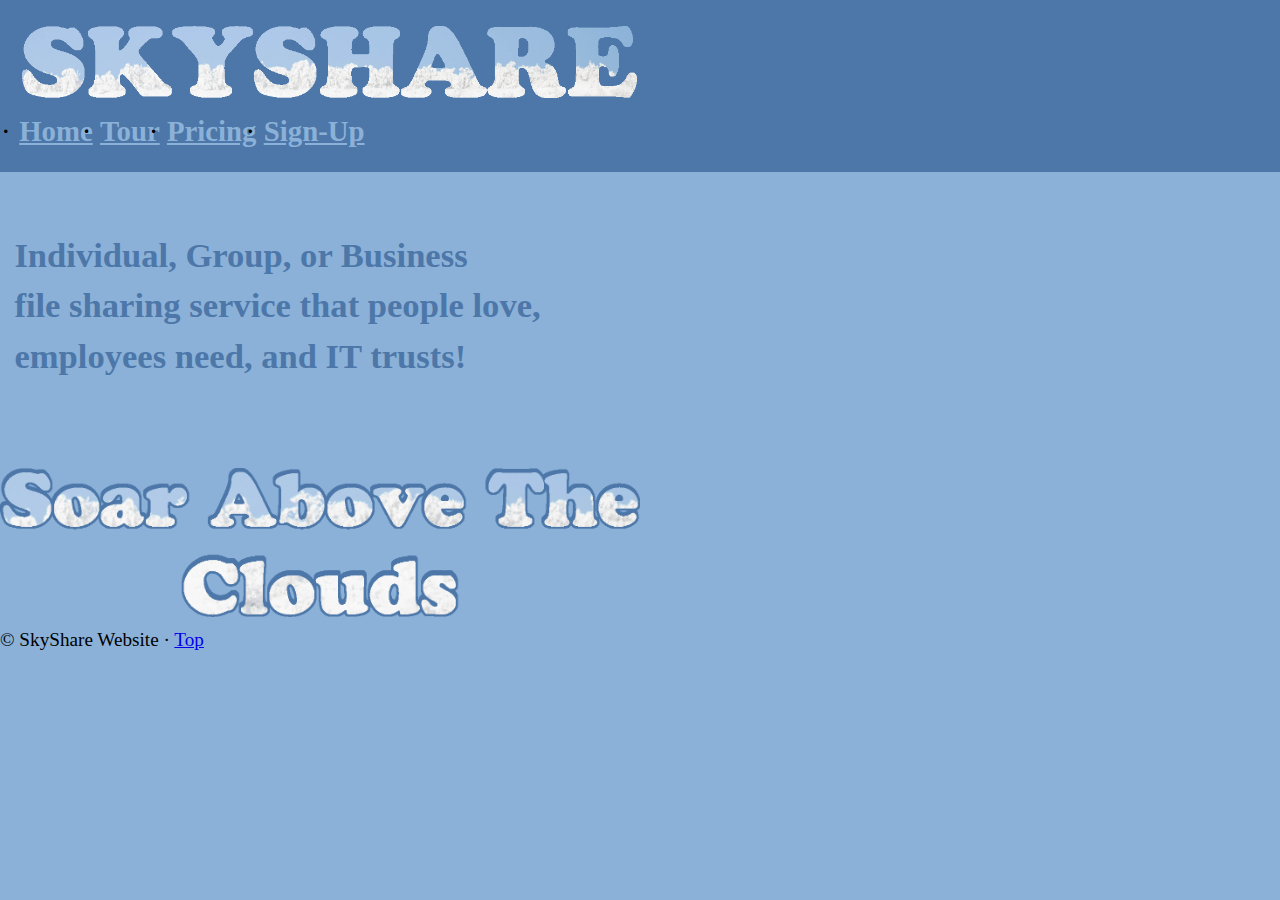
==== index.html @ 704f1afd "Begin signup page" ====
<!DOCTYPE html>
<html lang="en-ca">
<head>
  <meta charset="utf-8">
  <title>SkyShare - Home</title>
  <link href="css/modules.css" rel="stylesheet">
  <link href="css/grid.css" rel="stylesheet">
  <link href="css/type.css" rel="stylesheet">
  <link href="css/main.css" rel="stylesheet">
  <meta name="viewport" content="width=device-width,initial-scale=1">
  <link href="https://fonts.googleapis.com/css?family=Noto+Serif" rel="stylesheet">
</head>

<body>

  <ul class="skip-links">
    <li><a href="#nav">Skip to navigation</a></li>
    <li><a href="#main">Skip to the main content</a></li>
  </ul>

  <header role="banner" id="top">
    <img class="resize-half" src="img/logo-thick.png" alt="SkyShare logo">

    <nav role="navigation" id="nav">
      <ul>
        <li><a href="index.html">Home</a></li>
        <li><a href="tour.html">Tour</a></li>
        <li><a href="pricing.html">Pricing</a></li>
        <li><a href="sign-up.html">Sign-Up</a></li>
      </ul>
    </nav>
  </header>

  <main class="pad-t-2 pad-b-2 gutter-1-2" role="main" id="main">

    <h1>Individual, Group, or Business<br>
      file sharing service that people love,<br>
      employees need, and IT trusts!</h1>

    </main>

    <footer role="contentinfo">
      <img class="resize-half" src="img/slogan-short-thick.png" alt="SkyShare Slogan - Soar Above The Clouds">
      <p>© SkyShare Website · <a href="#top">Top</a></p>
    </footer>

  </body>
  </html>
---- css/modules.css ----
/*
 * Modulifier || Code released under the UNLICENSE
 * Code under other copyrights & licenses listed below.
 * https://modulifier.web-dev.tools/#responsive;images;list-group;embed;media-object;icons;hidden;positioning;nice-lists;forms;buttons;accessibility;print
 */

@-moz-viewport { width: device-width; scale: 1; }
@-ms-viewport { width: device-width; scale: 1; }
@-o-viewport { width: device-width; scale: 1; }
@-webkit-viewport { width: device-width; scale: 1; }
@viewport { width: device-width; scale: 1; }

html {
  box-sizing: border-box;
  -moz-text-size-adjust: 100%;
  -ms-text-size-adjust: 100%;
  -webkit-text-size-adjust: 100%;
  text-size-adjust: 100%;
}

*, *::before, *::after {
  box-sizing: inherit;
}

body {
  margin: 0;
}

article,
aside,
details,
figcaption,
figure,
footer,
header,
main,
menu,
nav,
section,
summary {
  display: block;
}

audio,
canvas,
progress,
video {
  display: inline-block;
  vertical-align: baseline;
}

template {
  display: none;
}

details {
  cursor: pointer;
}

audio:not([controls]) {
  display: none;
  height: 0;
}

a,
area,
button,
input,
label,
select,
textarea,
[tabindex] {
  -ms-touch-action: manipulation;
  touch-action: manipulation;
}

img {
  border: 0;
}

.img-flex,
.img-flex img {
  display: block;
  width: 100%;
}

svg {
  fill: currentColor;
}

svg:not(:root) {
  overflow: hidden;
}

svg.img-flex {
  width: 100%;
  height: 100%;
}

.image-replacement, .ir {
  overflow: hidden;
  direction: ltr;
  text-align: left;
  text-indent: 100%;
  white-space: nowrap;
}

.list-group, .list-group-inline, .list-group--inline {
  padding-left: 0;
  list-style-type: none;
}

.list-group > dd {
  margin-left: 0;
}

.list-group-inline::before,
.list-group-inline::after,
.list-group--inline::before,
.list-group--inline::after {
  content: "";
  display: table;
}

.list-group-inline::after,
.list-group--inline::after {
  clear: both;
}

.list-group-inline > li,
.list-group--inline > li {
  display: inline-block;
}

.list-group-inline > dt,
.list-group--inline > dt {
  clear: left;
  float: left;
  width: 11em;
}

.list-group-inline > dd,
.list-group--inline > dd {
  float: left;
  min-width: 12em;
}

.embed {
  margin-left: 0;
  margin-right: 0;
  overflow: hidden;
  position: relative;
  width: 100%;
}

.embed-1by1, .embed--1by1 {
  padding-top: 100%; /* Square */
}

.embed-4by3, .embed--4by3 {
  padding-top: 75%; /* Traditional TV/computer screens */
}

.embed-iso216, .embed--iso216 {
  padding-top: 70.92%; /* A-standard paper sizes */
}

.embed-3by2, .embed--3by2 {
  padding-top: 66.6%; /* Classic 35 mm film & most digital photos, landscape */
}

.embed-2by3, .embed--2by3 {
  padding-top: 150%; /* Classic 35 mm film & most digital photos, portrait */
}

.embed-golden, .embed--golden {
  padding-top: 61.8%; /* The Golden Ratio */
}

.embed-16by9, .embed--16by9 {
  padding-top: 56.25%; /* HD TV */
}

.embed-185by100, .embed--185by100 {
  padding-top: 54.05%; /* Common widescreen cinema */
}

.embed-24by10, .embed--24by10 {
  padding-top: 41.667%; /* Widescreen cinema: 2.4:1 */
}

.embed-3by1, .embed--3by1 {
  padding-top: 33.3333%; /* Panorama photos */
}

.embed-4by1, .embed--4by1 {
  padding-top: 25%; /* Polyvision */
}

.embed-5by1, .embed--5by1 {
  padding-top: 20%; /* Really wide... */
}

.embed-item, .embed__item {
  min-height: 100%;
  left: 0;
  position: absolute;
  top: 0;
  width: 100%;
}

.media {
  overflow: hidden;
}

.media-img, .media__img {
  float: left;
}

.media-img-reversed, .media__img--reversed {
  float: right;
}

.media-img-stacked, .media__img--stacked {
  float: none;
}

.media-body, .media__body {
  overflow: hidden;
  min-width: 12em; /* Slightly less than 200px, responsiveness built in */
}

.icon {
  display: inline-block;
  position: relative;
  background: transparent none no-repeat center center;
  background-size: contain;
  vertical-align: middle;
}

.i-16, .i--16 {
  height: 16px;
  width: 16px;
}

.i-18, .i--18 {
  height: 18px;
  width: 18px;
}

.i-20, .i--20 {
  height: 20px;
  width: 20px;
}

.i-24, .i--24 {
  height: 24px;
  width: 24px;
}

.i-32, .i--32 {
  height: 32px;
  width: 32px;
}

.i-48, .i--48 {
  height: 48px;
  width: 48px;
}

.i-64, .i--64 {
  height: 64px;
  width: 64px;
}

.i-96, .i--96 {
  height: 96px;
  width: 96px;
}

.i-128, .i--128 {
  height: 128px;
  width: 128px;
}

.i-192, .i--192 {
  height: 192px;
  width: 192px;
}

.i-256, .i--256 {
  height: 256px;
  width: 256px;
}

.icon img,
.icon svg {
  left: 0;
  height: 100%;
  position: absolute;
  top: 0;
  width: 100%;
  fill: currentColor;
}

.icon-label {
  vertical-align: middle;
}

.icon-link,
.icon-link:focus,
.icon-link:hover {
  text-decoration: none;
}

[hidden], .hidden {
  /* stylelint-disable declaration-no-important */
  display: none !important;
  visibility: hidden !important;
  /* stylelint-enable */
}

.visually-hidden {
  height: 1px;
  margin: -1px;
  overflow: hidden;
  padding: 0;
  position: absolute;
  width: 1px;
  border: 0;
  clip: rect(0 0 0 0);
  clip-path: inset(50%);
}

.visually-hidden.focusable:active, .visually-hidden.focusable:focus {
  height: auto;
  margin: 0;
  overflow: visible;
  position: static;
  width: auto;
  clip: auto;
  clip-path: none;
}

.invisible {
  visibility: hidden;
}

.chop,
.crop {
  overflow: hidden;
}

.truncate {
  max-width: 100%;
  overflow: hidden;
  width: 100%;
  text-overflow: ellipsis;
  white-space: nowrap;
}

.scrollable {
  max-width: 100%;
  overflow-x: auto;
  overflow-y: hidden;
  -webkit-overflow-scrolling: touch;
}

.flex-row {
  display: -webkit-flex;
  display: -ms-flexbox;
  display: flex;
}

.flex-justify {
  -webkit-justify-content: space-between;
  -ms-flex-pack: space-between;
  justify-content: space-between;
}

.flex-align-center {
  -webkit-align-items: center;
  -ms-flex-align: center;
  align-items: center;
}

.center-text,
.center-flow {
  text-align: center;
}

.center-block {
  margin-left: auto;
  margin-right: auto;
}

.no-auto-margins,
.not-centered {
  /* stylelint-disable declaration-no-important */
  margin-left: 0 !important;
  margin-right: 0 !important;
  /* stylelint-enable */
}

.center-content,
.center-content-vertical,
.center-contents,
.center-contents-vertical {
  display: -webkit-flex;
  display: -ms-flexbox;
  display: flex;
  -webkit-justify-content: center;
  -ms-flex-pack: center;
  justify-content: center;
  -webkit-align-items: center;
  -ms-flex-align: center;
  align-items: center;
  -webkit-align-content: center;
  -ms-flex-line-pack: center;
  align-content: center;
  -webkit-flex-direction: column wrap;
  -ms-flex-direction: column wrap;
  flex-flow: column wrap;
}

.center-content-start,
.center-content-vertical-start,
.center-contents-start,
.center-contents-vertical-start {
  display: -webkit-flex;
  display: -ms-flexbox;
  display: flex;
  -webkit-justify-content: center;
  -ms-flex-pack: center;
  justify-content: center;
  -webkit-flex-direction: column wrap;
  -ms-flex-direction: column wrap;
  flex-flow: column wrap;
}

.center-content-horizontal,
.center-contents-horizontal {
  display: -webkit-flex;
  display: -ms-flexbox;
  display: flex;
  -webkit-justify-content: center;
  -ms-flex-pack: center;
  justify-content: center;
  -webkit-align-items: center;
  -ms-flex-align: center;
  align-items: center;
  -webkit-align-content: center;
  -ms-flex-line-pack: center;
  align-content: center;
  -webkit-flex-direction: row wrap;
  -ms-flex-direction: row wrap;
  flex-flow: row wrap;
}

.clearfix::after {
  content: " ";
  display: block;
  clear: both;
}

.left {
  float: left;
}

.right {
  float: right;
}

.inline {
  display: inline;
}

.block {
  display: block;
}

.inline-block, .ib {
  display: inline-block;
}

.valign-top {
  vertical-align: top;
}

.valign-bottom {
  vertical-align: bottom;
}

.valign-middle {
  vertical-align: middle;
}

.fixed {
  position: fixed;
}

.relative {
  position: relative;
}

[class*="pin-"],
.absolute {
  position: absolute;
}

.static {
  position: static;
}

.zindex-1 {
  z-index: 1;
}

.zindex-2 {
  z-index: 2;
}

.zindex-3 {
  z-index: 3;
}

.zindex-1000 {
  z-index: 1000;
}

.pin-top-left,
.pin-left-top,
.pin-tl,
.pin-lt {
  top: 0;
  left: 0;
}

.pin-top-right,
.pin-right-top,
.pin-tr,
.pin-rt {
  top: 0;
  right: 0;
}

.pin-bottom-left,
.pin-left-bottom,
.pin-bl,
.pin-lb {
  bottom: 0;
  left: 0;
}

.pin-bottom-right,
.pin-right-bottom,
.pin-br,
.pin-rb {
  bottom: 0;
  right: 0;
}

.pin-top-center,
.pin-center-top,
.pin-tc,
.pin-ct {
  left: 50%;
  top: 0;
  transform: translateX(-50%);
}

.pin-bottom-center,
.pin-center-bottom,
.pin-bc,
.pin-cb {
  bottom: 0;
  left: 50%;
  transform: translateX(-50%);
}

.pin-center-left,
.pin-left-center,
.pin-cl,
.pin-lc {
  left: 0;
  top: 50%;
  transform: translateY(-50%);
}

.pin-center-right,
.pin-right-center,
.pin-cr,
.pin-rc {
  right: 0;
  top: 50%;
  transform: translateY(-50%);
}

.pin-center, .pin-c {
  left: 50%;
  top: 50%;
  transform: translate(-50%, -50%);
}

.width-quarter, .w-1-4 {
  width: 25%;
}

.width-half, .w-1-2 {
  width: 50%;
}

.width-full, .w-1 {
  width: 100%;
}

.height-quarter, .h-1-4 {
  height: 25%;
}

.height-half, .h-1-2 {
  height: 50%;
}

.height-full, .h-1 {
  height: 100%;
}

.height-win-quarter, .h-w-1-4 {
  height: 25vh;
  max-height: 46em;
}

.height-win-half, .h-w-1-2 {
  height: 50vh;
  max-height: 46em;
}

.height-win-full, .h-w-1 {
  height: 100vh;
  max-height: 46em;
}

ul {
  list-style-type: none;
}

ul > li::before {
  content: "·";
  float: left;
  margin-left: -1.6em;
  width: 1.3em;
  text-align: right;
}

ol {
  counter-reset: ol-simple-numbers;
  list-style-type: none;
}

ol > li::before {
  float: left;
  margin-left: -1.6em;
  width: 1.3em;
  counter-increment: ol-simple-numbers;
  content: counter(ol-simple-numbers);
  text-align: right;
}

.list-group > li::before,
.list-group-inline > li::before,
.list-group--inline > li::before {
  content: none;
}

/* stylelint-disable no-descending-specificity */

/*
 * (c) Nicolas Gallagher and Jonathan Neal of Normalize.css || MIT License
 *     https://necolas.github.io/normalize.css/
 */

button,
input,
optgroup,
select,
textarea {
  color: inherit;
  font: inherit;
  margin: 0;
}

button,
input {
  overflow: visible;
}

button,
select {
  text-transform: none;
}

button,
html [type="button"],
[type="reset"],
[type="submit"] {
  -webkit-appearance: button;
  cursor: pointer;
}

button[disabled],
html input[disabled] {
  cursor: default;
}

button::-moz-focus-inner,
input::-moz-focus-inner {
  border: 0;
  padding: 0;
}

[type="checkbox"],
[type="radio"] {
  opacity: 0;
  position: absolute;
  height: 1px;
  width: 1px;
}

[type="number"]::-webkit-inner-spin-button,
[type="number"]::-webkit-outer-spin-button {
  height: auto;
}

[type="search"]::-webkit-search-cancel-button,
[type="search"]::-webkit-search-decoration {
  -webkit-appearance: none;
}

fieldset {
  padding-left: 0;
  padding-right: 0;

  border: 0;
  border-top: 2px solid #666;
}

legend {
  color: inherit;
  display: table;
  max-width: 100%;
  padding: 0 .3em 0 0;
  white-space: normal;

  border: 0;

  font-weight: bold;
}

optgroup {
  font-weight: bold;
}

::-webkit-input-placeholder {
  color: inherit;
  opacity: .54;
}

::-webkit-file-upload-button {
  -webkit-appearance: button;
  font: inherit;
}

/* End Normalize.css code */

label,
.label-block {
  display: block;
  cursor: pointer;
}

[type="checkbox"] + label,
[type="radio"] + label,
.label-inline {
  display: inline-block;
}

input:not([type]),
[type="text"],
[type="number"],
[type="search"],
[type="url"],
[type="email"],
[type="password"],
[type="tel"],
[type="datetime-local"],
[type="month"],
[type="week"],
[type="date"],
[type="time"],
[type="range"],
select,
textarea {
  -moz-appearance: none;
  -webkit-appearance: none;
  appearance: none;
}

input,
textarea {
  display: block;
  width: 100%;

  background-color: #fff;
  border: 2px solid #666;
  border-radius: 0;
}

label {
  vertical-align: middle;
}

textarea {
  max-width: 100%;
  min-height: 4em;
  overflow: auto;
}

[type="color"] {
  display: inline-block;
  width: 2em;
}

select {
  display: block;
  width: 100%;

  background-image: url("data:image/svg+xml,%3Csvg xmlns='http://www.w3.org/2000/svg' width='256' height='256' viewBox='0 0 256 256'%3E%3Cpath fill='none' stroke='%23000' stroke-miterlimit='10' stroke-width='70' d='M36.3 82.1l91.9 91.8 91.5-91.8'/%3E%3C/svg%3E");
  background-repeat: no-repeat;
  background-position: calc(100% - .4em) center;
  background-size: 18px auto;
  background-color: #fff;
  border: 2px solid #666;
  border-radius: 0;
}

[type="checkbox"] + label::before {
  content: " ";
  display: inline-block;
  height: 1.8em;
  margin-right: .3em;
  position: relative;
  vertical-align: middle;
  top: -.1em;
  width: 1.8em;

  background-color: #fff;
  background-size: cover;
  border: 2px solid #666;

  line-height: inherit;
}

[type="checkbox"]:checked + label::before {
  background-image: url("data:image/svg+xml,%3Csvg xmlns='http://www.w3.org/2000/svg' width='256' height='256' viewBox='0 0 256 256'%3E%3Cpath fill='none' stroke='%23000' stroke-miterlimit='10' stroke-width='50' d='M49.9 130.1l50.8 50.7L206.1 75.2'/%3E%3C/svg%3E");
}

[type="checkbox"]:focus + label::before {
  outline: 3px solid #000;
  z-index: 1000;
}

[type="radio"] + label::before {
  content: " ";
  display: inline-block;
  height: 1.8em;
  margin-right: .3em;
  position: relative;
  vertical-align: middle;
  top: -.1em;
  width: 1.8em;

  background-color: #fff;
  background-size: cover;
  border: 2px solid #666;
  border-radius: 50%;

  line-height: inherit;
}

[type="radio"]:checked + label::before {
  background-image: url("data:image/svg+xml,%3Csvg xmlns='http://www.w3.org/2000/svg' width='256' height='256' viewBox='0 0 256 256'%3E%3Ccircle cx='128' cy='128' r='70.4'/%3E%3C/svg%3E");
}

[type="radio"]:focus + label::before,
[type="radio"] + label:focus::before {
  box-shadow: 0 0 0 3px #000;
  z-index: 1000;
}

[type="range"] {
  border: 0;
  background-color: #fff;
}

[type="range"]::-webkit-slider-runnable-track {
  height: 6px;

  -webkit-appearance: none;
  appearance: none;
  background-color: #ccc;
  border: 0;
  border-radius: 3px;
}

[type="range"]:active::-webkit-slider-runnable-track {
  background-color: #ccc;
}

[type="range"]::-moz-range-track {
  height: 6px;

  -moz-appearance: none;
  appearance: none;
  background-color: #ccc;
  border: 0;
  border-radius: 3px;
}

[type="range"]:active::-moz-range-track {
  background-color: #ccc;
}

[type="range"]::-ms-track {
  height: 6px;

  -ms-appearance: none;
  appearance: none;
  background-color: #ccc;
  border: 0;
  border-radius: 3px;
}

[type="range"]:active::-ms-track {
  background-color: #ccc;
}

[type="range"]::-webkit-slider-thumb {
  margin-top: -4px;
  height: 16px;
  width: 16px;

  -webkit-appearance: none;
  appearance: none;
  background-color: #000;
  border: none;
  border-radius: 50%;
}

[type="range"]:hover::-webkit-slider-thumb {
  background-color: #000;
}

[type="range"]:active::-webkit-slider-thumb {
  background-color: #000;
}

[type="range"]::-moz-range-thumb {
  margin-top: -4px;
  height: 16px;
  width: 16px;

  -webkit-appearance: none;
  appearance: none;
  background-color: #000;
  border: none;
  border-radius: 50%;
}

[type="range"]:hover::-moz-range-thumb {
  background-color: #000;
}

[type="range"]:active::-moz-range-thumb {
  background-color: #000;
}

[type="range"]::-ms-thumb {
  margin-top: -4px;
  height: 16px;
  width: 16px;

  -webkit-appearance: none;
  appearance: none;
  background-color: #000;
  border: none;
  border-radius: 50%;
}

[type="range"]:hover::-ms-thumb {
  background-color: #000;
}

[type="range"]:active::-ms-thumb {
  background-color: #000;
}

[type="checkbox"].hide-custom-input + label::before,
[type="checkbox"] + .hide-custom-input::before,
[type="radio"].hide-custom-input + label::before,
[type="radio"] + .hide-custom-input::before {
  content: none;
  display: none;
}

/* stylelint-enable */

.link-box {
  display: block;
  text-decoration: none;
}

/* stylelint-disable no-descending-specificity */

button,
.btn {
  cursor: pointer;
  display: inline-block;
  margin: 0;
  overflow: visible;
  padding: .375em .75em .42em;
  -webkit-appearance: none;
  -moz-appearance: none;
  appearance: none;
  background-color: #333;
  border-radius: 4px;
  border: 3px solid #333;
  color: #fff;
  font: inherit;
  text-decoration: none;
  text-transform: none;
}

button::-moz-focus-inner {
  border: 0;
  padding: 0;
}

/* stylelint-enable */

button:focus,
button:hover,
.btn:focus,
.btn:hover {
  background-color: #000;
  border-color: #000;
  color: #fff;
}

button[disabled] {
  cursor: default;
}

.btn-light, .btn--light {
  background-color: #e2e2e2;
  border-color: #e2e2e2;
  color: #000;
}

.btn-light:focus,
.btn-light:hover,
.btn--light:focus,
.btn--light:hover {
  background-color: #666;
  border-color: #666;
  color: #fff;
}

.btn-ghost,
.btn--ghost {
  background-color: transparent;
  border-color: #333;
  color: #000;
}

.btn-ghost:focus,
.btn-ghost:hover,
.btn--ghost:focus,
.btn--ghost:hover {
  background-color: #e2e2e2;
  border-color: #000;
  color: #000;
}

.btn-link {
  display: inline;
  padding: 0;
  background-color: transparent;
  border-radius: 0;
  border: 0;
  color: inherit;
}

.btn-link:focus,
.btn-link:hover {
  background-color: transparent;
  color: inherit;
}

a:hover, a:active {
  outline: none;
}

a:focus,
[tabindex="0"]:focus,
details:focus,
summary:focus,
input:focus,
textarea:focus,
button:focus,
select:focus {
  outline: 3px solid #000;
  outline-offset: 0;
}

a:focus, [tabindex="0"]:focus {
  outline-offset: 3px;
}

.skip-links {
  margin: 0;
  padding: 0;
  list-style-type: none;
}

.skip-links > li::before {
  content: none; /* Remove the bullets if nice lists is selected */
}

.skip-links a,
.skip-links button {
  padding: .5em .75em;
  position: absolute;
  top: -10em;
  z-index: 10000; /* To make sure they're always on top */
  background-color: #000;
  border: 0;
  color: #fff;
  font-size: 1.125rem;
  font-weight: bold;
  text-decoration: none;
}

.skip-links a:focus,
.skip-links button:focus {
  outline-offset: 3px;
  top: 0;
}

[aria-busy="true"] {
  cursor: progress;
}

[aria-controls] {
  cursor: pointer;
}

[aria-disabled] {
  cursor: default;
}

.print-only {
  display: none;
  visibility: hidden;
}

.page-break-before {
  page-break-before: always;
}

.page-break-after {
  page-break-after: always;
}

.no-page-break-inside {
  page-break-inside: avoid;
}

@media print {

  /* stylelint-disable declaration-no-important */

  .no-print {
    display: none !important;
    visibility: hidden !important;
  }

  .print-only,
  .force-print {
    display: block !important;
    visibility: visible !important;
  }

  /* stylelint-enable */

  .visually-hidden.force-print {
    height: auto;
    margin: 0;
    overflow: visible;
    padding: 0;
    position: static;
    width: auto;
    border: 0;
    clip: initial;
    clip-path: none;
  }

  /*
   * (c) Fabien Sa || MIT License
   *     http://bafs.github.io/Gutenberg/
   */

  table,
  blockquote,
  pre,
  code,
  figure,
  li,
  hr,
  ul,
  ol,
  a,
  tr {
    page-break-inside: avoid;
  }

  h1, h2, h3, h4, h5, h6, p, a {
    orphans: 3;
    widows: 3;
  }

  h1,
  h2,
  h3,
  h4,
  h5,
  h6 {
    page-break-after: avoid;
    page-break-inside: avoid;
  }

  h1 + p,
  h2 + p,
  h3 + p,
  h4 + p,
  h5 + p,
  h6 + p {
    page-break-before: avoid;
  }

  img {
    page-break-after: auto;
    page-break-before: auto;
    page-break-inside: avoid;
  }

  /* stylelint-disable declaration-no-important */

  pre {
    white-space: pre-wrap !important;
    word-wrap: break-word;
  }

  /* stylelint-enable */

  /* End Gutenberg code */

  /*
   * (c) HTML5 Boilerplate || MIT License
   *     https://html5boilerplate.com/
   */

  /* stylelint-disable declaration-no-important */

  *, *::before, *::after, *::first-letter, *::first-line {
    background: none transparent !important;
    color: #000 !important;
    box-shadow: none !important;
    text-shadow: none !important;
  }

  /* stylelint-enable */

  a, a:visited {
    text-decoration: underline;
  }

  a[href]::after {
    content: " (" attr(href) ")";
  }

  abbr[title]::after {
    content: " (" attr(title) ")";
  }

  a[href^="#"]::after,
  a[href^="javascript:"]::after,
  a.no-print-href::after,
  a.href-no-print::after {
    content: "";
  }

  thead {
    display: table-header-group;
  }

  /* End HTML5 Boilerplate code */

}
---- css/grid.css ----
/*
  Gridifier || Code released under the UNLICENSE
  https://gridifier.web-dev.tools/#xs,4,0,0,0;s,4,25,0,0;m,4,38,1,1;l,4,60,1,1
*/

.grid {
  margin: 0;
  padding: 0;
  letter-spacing: -.31em;
  text-rendering: optimizeSpeed;
  display: -webkit-flex;
  display: -ms-flexbox;
  display: flex;
  -webkit-flex-flow: row wrap;
  -ms-flex-flow: row wrap;
  flex-flow: row wrap;
}

.grid-bottom {
  -webkit-align-items: flex-end;
  -ms-align-items: flex-end;
  align-items: flex-end;
}

.grid-middle {
  -webkit-align-items: center;
  -ms-align-items: center;
  align-items: center;
}

.grid-stretch {
  -webkit-align-items: stretch;
  -ms-align-items: stretch;
  align-items: stretch;
}

.opera-only :-o-prefocus,
.grid {
  word-spacing: -.43em;
}

.unit {
  letter-spacing: normal;
  text-rendering: auto;
  vertical-align: top;
  word-spacing: normal;
  display: inline-block;
  visibility: visible;
}

.grid-bottom .unit {
  vertical-align: bottom;
}

.grid-middle .unit {
  vertical-align: middle;
}

[class*="unit-push-"],
[class*="unit-pull-"] {
  position: relative;
}

.unit-content-distribute {
  display: -ms-flexbox;
  display: -webkit-flex;
  display: flex;
  -ms-flex-direction: column;
  -webkit-flex-direction: column;
  flex-direction: column;
  -ms-flex-pack: justify;
  -webkit-justify-content: space-between;
  justify-content: space-between;
}

.unit-content-center,
.unit-content-center-vertical {
  display: -webkit-flex;
  display: -ms-flexbox;
  display: flex;
  -webkit-justify-content: center;
  -ms-flex-pack: center;
  justify-content: center;
  -webkit-align-items: center;
  -ms-flex-align: center;
  align-items: center;
  -webkit-align-content: center;
  -ms-flex-line-pack: center;
  align-content: center;
  -webkit-flex-direction: column wrap;
  -ms-flex-direction: column wrap;
  flex-flow: column wrap;
}

.unit-content-center-horizontal {
  display: -webkit-flex;
  display: -ms-flexbox;
  display: flex;
  -webkit-justify-content: center;
  -ms-flex-pack: center;
  justify-content: center;
  -webkit-align-items: center;
  -ms-flex-align: center;
  align-items: center;
  -webkit-align-content: center;
  -ms-flex-line-pack: center;
  align-content: center;
  -webkit-flex-direction: row wrap;
  -ms-flex-direction: row wrap;
  flex-flow: row wrap;
}

.content-fill,
.content-stretch {
  -ms-flex-grow: 2;
  -webkit-flex-grow: 2;
  flex-grow: 2;
  max-width: 100%; /* @bugfix: IE 10, 11 */
}

.content-shrink {
  -ms-align-self: center;
  -webkit-align-self: center;
  align-self: center;
}

.unit-xs-hidden,
.xs-0 {
  display: none;
  visibility: hidden;
}

.unit-xs-centered {
  margin: 0 auto;
}

.unit-xs-1,
.xs-1 {
  display: block;
  visibility: visible;
  width: 100%;
}

.unit-xs-1-2,
.xs-1-2 {
  width: 50%;
}

.unit-xs-1-3,
.xs-1-3 {
  width: 33.3333%;
}

.unit-xs-2-3,
.xs-2-3 {
  width: 66.6667%;
}

.unit-xs-1-4,
.xs-1-4 {
  width: 25%;
}

.unit-xs-3-4,
.xs-3-4 {
  width: 75%;
}

.unit-xs-1-2,
.xs-1-2,
.unit-xs-1-3,
.xs-1-3,
.unit-xs-2-3,
.xs-2-3,
.unit-xs-1-4,
.xs-1-4,
.unit-xs-3-4,
.xs-3-4 {
  display: inline-block;
  visibility: visible;
}

.unit-xs-1-2[class*="-content-"],
.xs-1-2[class*="-content-"],
.unit-xs-1-3[class*="-content-"],
.xs-1-3[class*="-content-"],
.unit-xs-2-3[class*="-content-"],
.xs-2-3[class*="-content-"],
.unit-xs-1-4[class*="-content-"],
.xs-1-4[class*="-content-"],
.unit-xs-3-4[class*="-content-"],
.xs-3-4[class*="-content-"] {
  display: -webkit-flex;
  display: -ms-flexbox;
  display: flex;
}

.unit-xs-content-distribute,
.xs-content-distribute {
  display: -ms-flexbox;
  display: -webkit-flex;
  display: flex;
  -ms-flex-direction: column;
  -webkit-flex-direction: column;
  flex-direction: column;
  -ms-flex-pack: justify;
  -webkit-justify-content: space-between;
  justify-content: space-between;
}

.unit-xs-content-center,
.unit-xs-content-center-vertical {
  display: -webkit-flex;
  display: -ms-flexbox;
  display: flex;
  -webkit-justify-content: center;
  -ms-flex-pack: center;
  justify-content: center;
  -webkit-align-items: center;
  -ms-flex-align: center;
  align-items: center;
  -webkit-align-content: center;
  -ms-flex-line-pack: center;
  align-content: center;
  -webkit-flex-direction: column wrap;
  -ms-flex-direction: column wrap;
  flex-flow: column wrap;
}

.unit-xs-content-center-horizontal {
  display: -webkit-flex;
  display: -ms-flexbox;
  display: flex;
  -webkit-justify-content: center;
  -ms-flex-pack: center;
  justify-content: center;
  -webkit-align-items: center;
  -ms-flex-align: center;
  align-items: center;
  -webkit-align-content: center;
  -ms-flex-line-pack: center;
  align-content: center;
  -webkit-flex-direction: row wrap;
  -ms-flex-direction: row wrap;
  flex-flow: row wrap;
}

.xs-content-fill,
.xs-content-stretch {
  -ms-flex-grow: 2;
  -webkit-flex-grow: 2;
  flex-grow: 2;
  max-width: 100%; /* @bugfix: IE 10, 11 */
}

.xs-content-shrink {
  -ms-align-self: center;
  -webkit-align-self: center;
  align-self: center;
}

@media only screen and (min-width: 25em) {

  .unit-s-hidden,
  .s-0 {
    display: none;
    visibility: hidden;
  }

  .unit-s-centered {
    margin: 0 auto;
  }

  .unit-s-1,
  .s-1 {
    display: block;
    visibility: visible;
    width: 100%;
  }

  .unit-s-1-2,
  .s-1-2 {
    width: 50%;
  }

  .unit-s-1-3,
  .s-1-3 {
    width: 33.3333%;
  }

  .unit-s-2-3,
  .s-2-3 {
    width: 66.6667%;
  }

  .unit-s-1-4,
  .s-1-4 {
    width: 25%;
  }

  .unit-s-3-4,
  .s-3-4 {
    width: 75%;
  }

  .unit-s-1-2,
  .s-1-2,
  .unit-s-1-3,
  .s-1-3,
  .unit-s-2-3,
  .s-2-3,
  .unit-s-1-4,
  .s-1-4,
  .unit-s-3-4,
  .s-3-4 {
    display: inline-block;
    visibility: visible;
  }

  .unit-s-1-2[class*="-content-"],
  .s-1-2[class*="-content-"],
  .unit-s-1-3[class*="-content-"],
  .s-1-3[class*="-content-"],
  .unit-s-2-3[class*="-content-"],
  .s-2-3[class*="-content-"],
  .unit-s-1-4[class*="-content-"],
  .s-1-4[class*="-content-"],
  .unit-s-3-4[class*="-content-"],
  .s-3-4[class*="-content-"] {
    display: -webkit-flex;
    display: -ms-flexbox;
    display: flex;
  }

  .unit-s-content-distribute,
  .s-content-distribute {
    display: -ms-flexbox;
    display: -webkit-flex;
    display: flex;
    -ms-flex-direction: column;
    -webkit-flex-direction: column;
    flex-direction: column;
    -ms-flex-pack: justify;
    -webkit-justify-content: space-between;
    justify-content: space-between;
  }

  .unit-s-content-center,
  .unit-s-content-center-vertical {
    display: -webkit-flex;
    display: -ms-flexbox;
    display: flex;
    -webkit-justify-content: center;
    -ms-flex-pack: center;
    justify-content: center;
    -webkit-align-items: center;
    -ms-flex-align: center;
    align-items: center;
    -webkit-align-content: center;
    -ms-flex-line-pack: center;
    align-content: center;
    -webkit-flex-direction: column wrap;
    -ms-flex-direction: column wrap;
    flex-flow: column wrap;
  }

  .unit-s-content-center-horizontal {
    display: -webkit-flex;
    display: -ms-flexbox;
    display: flex;
    -webkit-justify-content: center;
    -ms-flex-pack: center;
    justify-content: center;
    -webkit-align-items: center;
    -ms-flex-align: center;
    align-items: center;
    -webkit-align-content: center;
    -ms-flex-line-pack: center;
    align-content: center;
    -webkit-flex-direction: row wrap;
    -ms-flex-direction: row wrap;
    flex-flow: row wrap;
  }

  .s-content-fill,
  .s-content-stretch {
    -ms-flex-grow: 2;
    -webkit-flex-grow: 2;
    flex-grow: 2;
    max-width: 100%; /* @bugfix: IE 10, 11 */
  }

  .s-content-shrink {
    -ms-align-self: center;
    -webkit-align-self: center;
    align-self: center;
  }

}

@media only screen and (min-width: 38em) {

  .unit-m-hidden,
  .m-0 {
    display: none;
    visibility: hidden;
  }

  .unit-m-centered {
    margin: 0 auto;
  }

  .unit-m-1,
  .m-1 {
    display: block;
    visibility: visible;
    width: 100%;
  }

  .unit-offset-m-0 {
    margin-left: 0;
  }

  .unit-push-m-0,
  .unit-pull-m-0 {
    left: 0;
  }

  .unit-m-1-2,
  .m-1-2 {
    width: 50%;
  }

  .unit-offset-m-1-2 {
    margin-left: 50%;
  }

  .unit-push-m-1-2 {
    left: 50%;
  }

  .unit-pull-m-1-2 {
    left: -50%;
  }

  .unit-m-1-3,
  .m-1-3 {
    width: 33.3333%;
  }

  .unit-offset-m-1-3 {
    margin-left: 33.3333%;
  }

  .unit-push-m-1-3 {
    left: 33.3333%;
  }

  .unit-pull-m-1-3 {
    left: -33.3333%;
  }

  .unit-m-2-3,
  .m-2-3 {
    width: 66.6667%;
  }

  .unit-offset-m-2-3 {
    margin-left: 66.6667%;
  }

  .unit-push-m-2-3 {
    left: 66.6667%;
  }

  .unit-pull-m-2-3 {
    left: -66.6667%;
  }

  .unit-m-1-4,
  .m-1-4 {
    width: 25%;
  }

  .unit-offset-m-1-4 {
    margin-left: 25%;
  }

  .unit-push-m-1-4 {
    left: 25%;
  }

  .unit-pull-m-1-4 {
    left: -25%;
  }

  .unit-m-3-4,
  .m-3-4 {
    width: 75%;
  }

  .unit-offset-m-3-4 {
    margin-left: 75%;
  }

  .unit-push-m-3-4 {
    left: 75%;
  }

  .unit-pull-m-3-4 {
    left: -75%;
  }

  .unit-m-1-2,
  .m-1-2,
  .unit-m-1-3,
  .m-1-3,
  .unit-m-2-3,
  .m-2-3,
  .unit-m-1-4,
  .m-1-4,
  .unit-m-3-4,
  .m-3-4 {
    display: inline-block;
    visibility: visible;
  }

  .unit-m-1-2[class*="-content-"],
  .m-1-2[class*="-content-"],
  .unit-m-1-3[class*="-content-"],
  .m-1-3[class*="-content-"],
  .unit-m-2-3[class*="-content-"],
  .m-2-3[class*="-content-"],
  .unit-m-1-4[class*="-content-"],
  .m-1-4[class*="-content-"],
  .unit-m-3-4[class*="-content-"],
  .m-3-4[class*="-content-"] {
    display: -webkit-flex;
    display: -ms-flexbox;
    display: flex;
  }

  .unit-m-content-distribute,
  .m-content-distribute {
    display: -ms-flexbox;
    display: -webkit-flex;
    display: flex;
    -ms-flex-direction: column;
    -webkit-flex-direction: column;
    flex-direction: column;
    -ms-flex-pack: justify;
    -webkit-justify-content: space-between;
    justify-content: space-between;
  }

  .unit-m-content-center,
  .unit-m-content-center-vertical {
    display: -webkit-flex;
    display: -ms-flexbox;
    display: flex;
    -webkit-justify-content: center;
    -ms-flex-pack: center;
    justify-content: center;
    -webkit-align-items: center;
    -ms-flex-align: center;
    align-items: center;
    -webkit-align-content: center;
    -ms-flex-line-pack: center;
    align-content: center;
    -webkit-flex-direction: column wrap;
    -ms-flex-direction: column wrap;
    flex-flow: column wrap;
  }

  .unit-m-content-center-horizontal {
    display: -webkit-flex;
    display: -ms-flexbox;
    display: flex;
    -webkit-justify-content: center;
    -ms-flex-pack: center;
    justify-content: center;
    -webkit-align-items: center;
    -ms-flex-align: center;
    align-items: center;
    -webkit-align-content: center;
    -ms-flex-line-pack: center;
    align-content: center;
    -webkit-flex-direction: row wrap;
    -ms-flex-direction: row wrap;
    flex-flow: row wrap;
  }

  .m-content-fill,
  .m-content-stretch {
    -ms-flex-grow: 2;
    -webkit-flex-grow: 2;
    flex-grow: 2;
    max-width: 100%; /* @bugfix: IE 10, 11 */
  }

  .m-content-shrink {
    -ms-align-self: center;
    -webkit-align-self: center;
    align-self: center;
  }

}

@media only screen and (min-width: 60em) {

  .unit-l-hidden,
  .l-0 {
    display: none;
    visibility: hidden;
  }

  .unit-l-centered {
    margin: 0 auto;
  }

  .unit-l-1,
  .l-1 {
    display: block;
    visibility: visible;
    width: 100%;
  }

  .unit-offset-l-0 {
    margin-left: 0;
  }

  .unit-push-l-0,
  .unit-pull-l-0 {
    left: 0;
  }

  .unit-l-1-2,
  .l-1-2 {
    width: 50%;
  }

  .unit-offset-l-1-2 {
    margin-left: 50%;
  }

  .unit-push-l-1-2 {
    left: 50%;
  }

  .unit-pull-l-1-2 {
    left: -50%;
  }

  .unit-l-1-3,
  .l-1-3 {
    width: 33.3333%;
  }

  .unit-offset-l-1-3 {
    margin-left: 33.3333%;
  }

  .unit-push-l-1-3 {
    left: 33.3333%;
  }

  .unit-pull-l-1-3 {
    left: -33.3333%;
  }

  .unit-l-2-3,
  .l-2-3 {
    width: 66.6667%;
  }

  .unit-offset-l-2-3 {
    margin-left: 66.6667%;
  }

  .unit-push-l-2-3 {
    left: 66.6667%;
  }

  .unit-pull-l-2-3 {
    left: -66.6667%;
  }

  .unit-l-1-4,
  .l-1-4 {
    width: 25%;
  }

  .unit-offset-l-1-4 {
    margin-left: 25%;
  }

  .unit-push-l-1-4 {
    left: 25%;
  }

  .unit-pull-l-1-4 {
    left: -25%;
  }

  .unit-l-3-4,
  .l-3-4 {
    width: 75%;
  }

  .unit-offset-l-3-4 {
    margin-left: 75%;
  }

  .unit-push-l-3-4 {
    left: 75%;
  }

  .unit-pull-l-3-4 {
    left: -75%;
  }

  .unit-l-1-2,
  .l-1-2,
  .unit-l-1-3,
  .l-1-3,
  .unit-l-2-3,
  .l-2-3,
  .unit-l-1-4,
  .l-1-4,
  .unit-l-3-4,
  .l-3-4 {
    display: inline-block;
    visibility: visible;
  }

  .unit-l-1-2[class*="-content-"],
  .l-1-2[class*="-content-"],
  .unit-l-1-3[class*="-content-"],
  .l-1-3[class*="-content-"],
  .unit-l-2-3[class*="-content-"],
  .l-2-3[class*="-content-"],
  .unit-l-1-4[class*="-content-"],
  .l-1-4[class*="-content-"],
  .unit-l-3-4[class*="-content-"],
  .l-3-4[class*="-content-"] {
    display: -webkit-flex;
    display: -ms-flexbox;
    display: flex;
  }

  .unit-l-content-distribute,
  .l-content-distribute {
    display: -ms-flexbox;
    display: -webkit-flex;
    display: flex;
    -ms-flex-direction: column;
    -webkit-flex-direction: column;
    flex-direction: column;
    -ms-flex-pack: justify;
    -webkit-justify-content: space-between;
    justify-content: space-between;
  }

  .unit-l-content-center,
  .unit-l-content-center-vertical {
    display: -webkit-flex;
    display: -ms-flexbox;
    display: flex;
    -webkit-justify-content: center;
    -ms-flex-pack: center;
    justify-content: center;
    -webkit-align-items: center;
    -ms-flex-align: center;
    align-items: center;
    -webkit-align-content: center;
    -ms-flex-line-pack: center;
    align-content: center;
    -webkit-flex-direction: column wrap;
    -ms-flex-direction: column wrap;
    flex-flow: column wrap;
  }

  .unit-l-content-center-horizontal {
    display: -webkit-flex;
    display: -ms-flexbox;
    display: flex;
    -webkit-justify-content: center;
    -ms-flex-pack: center;
    justify-content: center;
    -webkit-align-items: center;
    -ms-flex-align: center;
    align-items: center;
    -webkit-align-content: center;
    -ms-flex-line-pack: center;
    align-content: center;
    -webkit-flex-direction: row wrap;
    -ms-flex-direction: row wrap;
    flex-flow: row wrap;
  }

  .l-content-fill,
  .l-content-stretch {
    -ms-flex-grow: 2;
    -webkit-flex-grow: 2;
    flex-grow: 2;
    max-width: 100%; /* @bugfix: IE 10, 11 */
  }

  .l-content-shrink {
    -ms-align-self: center;
    -webkit-align-self: center;
    align-self: center;
  }

}
---- css/type.css ----
/*
  Typografier || Code released under the UNLICENSE
  https://typografier.web-dev.tools/#0,100,1.3,1.067,0;38,110,1.4,1.125,1;60,120,1.5,1.125,1;90,130,1.5,1.125,1
*/

html {
  font-size: 100%;
  line-height: 1.3;
}

a {
  background-color: transparent;
  -webkit-text-decoration-skip: objects;
}

sub,
sup {
  font-size: .75em;
  line-height: 1px;
  position: relative;
  vertical-align: baseline;
}

sup {
  top: -.5em;
}

sub {
  bottom: -.25em;
}

pre,
code,
kbd,
samp {
  font-size: 1em;
}

abbr[title] {
  border-bottom: none;
  text-decoration: underline;
  text-decoration: underline dotted;
}

b,
strong {
  font-weight: bold;
}

dfn,
caption {
  font-style: italic;
}

hr {
  border: 0;
  border-top: 2px solid #000;
  height: 0;
}

table {
  border-collapse: collapse;
  border-spacing: 0;
  width: 100%;
  table-layout: fixed;
}

caption {
  text-align: left;
}

th,
td {
  border-bottom: 1px solid #000;
  text-align: left;
  vertical-align: top;
}

thead th {
  vertical-align: bottom;

  border-bottom-width: 2px;
}

.text-left {
  text-align: left;
}

.text-right {
  text-align: right;
}

.text-center {
  text-align: center;
}

.normal {
  font-weight: normal;
  font-style: normal;
}

.not-bold {
  font-weight: normal;
}

.not-italic {
  font-style: normal;
}

.bold {
  font-weight: bold;
}

.italic {
  font-style: italic;
}

.text-upper {
  text-transform: uppercase;
}

.text-lower {
  text-transform: lowercase;
}

.wrapper {
  margin-left: auto;
  margin-right: auto;
  max-width: 52em;
  width: 100%;
}

.wrapper-no-center {
  max-width: 52em;
  width: 100%;
}

.max-length {
  margin-left: auto;
  margin-right: auto;
  max-width: 36em;
  width: 100%;
}

.max-length-no-center {
  max-width: 36em;
  width: 100%;
}

h1,
h2,
h3,
h4,
h5,
h6,
p,
ul,
ol,
dl,
dd,
figure,
blockquote,
details,
hr,
fieldset,
pre,
table,
caption,
menu {
  margin: 0 0 1.3rem;
}

.tenamega {
  font-size: 2.0408rem;
  line-height: 2.925rem;
}

.tenakilo {
  font-size: 1.9127rem;
  line-height: 2.6rem;
}

.tena {
  font-size: 1.7926rem;
  line-height: 2.6rem;
}

.nina {
  font-size: 1.68rem;
  line-height: 2.275rem;
}

.yotta {
  font-size: 1.5745rem;
  line-height: 2.275rem;
}

.zetta {
  font-size: 1.4757rem;
  line-height: 1.95rem;
}

h1,
.exa {
  font-size: 1.383rem;
  line-height: 1.95rem;
}

h2,
.peta {
  font-size: 1.2962rem;
  line-height: 1.95rem;
}

h3,
.tera {
  font-size: 1.2148rem;
  line-height: 1.625rem;
}

h4,
.giga {
  font-size: 1.1385rem;
  line-height: 1.625rem;
}

h5,
.mega {
  font-size: 1.067rem;
  line-height: 1.625rem;
}

h6,
.kilo,
input,
textarea {
  font-size: 1rem;
  line-height: 1.3rem;
}

small,
.milli {
  font-size: .9372rem;
  line-height: 1.3rem;
}

.micro {
  font-size: .8784rem;
  line-height: 1.3rem;
}

.nano {
  font-size: .8232rem;
  line-height: 1.3rem;
}

.pico {
  font-size: .7715rem;
  line-height: 1.3rem;
}

ul {
  padding-left: 1em;
}

ol {
  padding-left: 1.6em;
}

input,
option,
select {
  height: calc(1.3rem + .1625rem + .1625rem);
}

[type="color"] {
  width: calc(1.3rem + .1625rem + .1625rem);
}

[type="checkbox"],
[type="radio"] {
  display: inline-block;
  height: auto;
}

.push {
  margin-bottom: 1.3rem;
}

.push-none,
.push-0 {
  margin-bottom: 0;
}

.push-double,
.push-2 {
  margin-bottom: 2.6rem;
}

.push-three-quarters,
.push-3-4 {
  margin-bottom: .975rem;
}

.push-half,
.push-1-2 {
  margin-bottom: .65rem;
}

.push-quarter,
.push-1-4 {
  margin-bottom: .325rem;
}

.push-eighth,
.push-1-8 {
  margin-bottom: .1625rem;
}

.push-right-eighth,
.push-r-1-8 {
  margin-right: .1625rem;
}

.push-right-quarter,
.push-r-1-4 {
  margin-right: .325rem;
}

.push-right-half,
.push-r-1-2 {
  margin-right: .65rem;
}

.push-right-three-quarters,
.push-r-3-4 {
  margin-right: .975rem;
}

.push-right,
.push-r {
  margin-right: 1.3rem;
}

.pad-top,
.pad-t {
  padding-top: 1.3rem;
}

.pad-bottom,
.pad-b {
  padding-bottom: 1.3rem;
}

.pad-top-double,
.pad-t-2 {
  padding-top: 2.6rem;
}

.pad-bottom-double,
.pad-b-2 {
  padding-bottom: 2.6rem;
}

.pad-top-three-quarters,
.pad-t-3-4 {
  padding-top: .975rem;
}

.pad-bottom-three-quarters,
.pad-b-3-4 {
  padding-bottom: .975rem;
}

.pad-top-half,
.pad-t-1-2 {
  padding-top: .65rem;
}

.pad-bottom-half,
.pad-b-1-2 {
  padding-bottom: .65rem;
}

.pad-top-quarter,
.pad-t-1-4 {
  padding-top: .325rem;
}

.pad-bottom-quarter,
.pad-b-1-4 {
  padding-bottom: .325rem;
}

.pad-top-eighth,
.pad-t-1-8 {
  padding-top: .1625rem;
}

.pad-bottom-eighth,
.pad-b-1-8 {
  padding-bottom: .1625rem;
}

.island {
  padding: 1.3rem;
}

.island-double,
.island-2 {
  padding: 2.6rem;
}

.island-three-quarters,
.island-3-4 {
  padding: .975rem;
}

.island-half,
.island-1-2 {
  padding: .65rem;
}

.island-quarter,
.island-1-4,
td,
table th {
  padding: .325rem;
}

.island-eighth,
.island-1-8,
input:not([type="checkbox"]),
input:not([type="radio"]),
textarea {
  padding: .1625rem;
}

.gutter {
  padding-left: 1.3rem;
  padding-right: 1.3rem;
}

.gutter-double,
.gutter-2 {
  padding-left: 2.6rem;
  padding-right: 2.6rem;
}

.gutter-three-quarters,
.gutter-3-4 {
  padding-left: .975rem;
  padding-right: .975rem;
}

.gutter-half,
.gutter-1-2 {
  padding-left: .65rem;
  padding-right: .65rem;
}

.gutter-quarter,
.gutter-1-4,
caption {
  padding-left: .325rem;
  padding-right: .325rem;
}

.gutter-eighth,
.gutter-1-8 {
  padding-left: .1625rem;
  padding-right: .1625rem;
}

.i-1 {
  height: 1.3rem;
  width: 1.3rem;
}

.i-3-4 {
  height: .975rem;
  width: .975rem;
}

.i-1-2 {
  height: .65rem;
  width: .65rem;
}

.i-1-4 {
  height: .325rem;
  width: .325rem;
}

.i-1-8 {
  height: .1625rem;
  width: .1625rem;
}

.i-1-1-2,
.i-3-2 {
  height: 1.95rem;
  width: 1.95rem;
}

.i-1-1-4,
.i-5-4 {
  height: 1.625rem;
  width: 1.625rem;
}

.i-1-3-4,
.i-7-4 {
  height: 2.275rem;
  width: 2.275rem;
}

.i-2 {
  height: 2.6rem;
  width: 2.6rem;
}

select {
  padding: 0 .1625rem;
}

fieldset {
  padding: .325rem 0;

  border: 0;
  border-top: 2px solid #000;
}

legend {
  padding-right: .325rem;
}

@media only screen and (min-width: 38em) {

  html {
    font-size: 110%;
    line-height: 1.4;
  }

  h1,
  h2,
  h3,
  h4,
  h5,
  h6,
  p,
  ul,
  ol,
  dl,
  dd,
  figure,
  blockquote,
  details,
  hr,
  fieldset,
  pre,
  table,
  caption,
  menu {
    margin: 0 0 1.4rem;
  }

  .tenamega {
    font-size: 3.6532rem;
    line-height: 4.9rem;
  }

  .tenakilo {
    font-size: 3.2473rem;
    line-height: 4.55rem;
  }

  .tena {
    font-size: 2.8865rem;
    line-height: 3.85rem;
  }

  .nina {
    font-size: 2.5658rem;
    line-height: 3.5rem;
  }

  .yotta {
    font-size: 2.2807rem;
    line-height: 3.15rem;
  }

  .zetta {
    font-size: 2.0273rem;
    line-height: 2.8rem;
  }

  h1,
  .exa {
    font-size: 1.802rem;
    line-height: 2.45rem;
  }

  h2,
  .peta {
    font-size: 1.6018rem;
    line-height: 2.1rem;
  }

  h3,
  .tera {
    font-size: 1.4238rem;
    line-height: 2.1rem;
  }

  h4,
  .giga {
    font-size: 1.2656rem;
    line-height: 1.75rem;
  }

  h5,
  .mega {
    font-size: 1.125rem;
    line-height: 1.75rem;
  }

  h6,
  .kilo,
  input,
  textarea {
    font-size: 1rem;
    line-height: 1.4rem;
  }

  small,
  .milli {
    font-size: .8889rem;
    line-height: 1.4rem;
  }

  .micro {
    font-size: .7901rem;
    line-height: 1.4rem;
  }

  .nano {
    font-size: .7023rem;
    line-height: 1.05rem;
  }

  .pico {
    font-size: .6243rem;
    line-height: 1.05rem;
  }

  ul,
  ol {
    padding-left: 0;
  }

  ul ul,
  ol ul {
    padding-left: 1em;
  }

  ol ol,
  ul ol {
    padding-left: 1.6em;
  }

  .hang-punc {
    float: left;
    margin-left: -1.4em;
    text-align: right;
    width: 1.3em;
  }

  table {
    margin-left: -.35rem;
    margin-right: -.35rem;
    width: calc(100% + .35rem + .35rem);
  }

  input,
  option,
  select {
    height: calc(1.4rem + .175rem + .175rem);
  }

  [type="color"] {
    width: calc(1.4rem + .175rem + .175rem);
  }

  [type="checkbox"],
  [type="radio"] {
    display: inline-block;
    height: auto;
  }

  .push {
    margin-bottom: 1.4rem;
  }

  .push-none,
  .push-0 {
    margin-bottom: 0;
  }

  .push-double,
  .push-2 {
    margin-bottom: 2.8rem;
  }

  .push-three-quarters,
  .push-3-4 {
    margin-bottom: 1.05rem;
  }

  .push-half,
  .push-1-2 {
    margin-bottom: .7rem;
  }

  .push-quarter,
  .push-1-4 {
    margin-bottom: .35rem;
  }

  .push-eighth,
  .push-1-8 {
    margin-bottom: .175rem;
  }

  .push-right-eighth,
  .push-r-1-8 {
    margin-right: .175rem;
  }

  .push-right-quarter,
  .push-r-1-4 {
    margin-right: .35rem;
  }

  .push-right-half,
  .push-r-1-2 {
    margin-right: .7rem;
  }

  .push-right-three-quarters,
  .push-r-3-4 {
    margin-right: 1.05rem;
  }

  .push-right,
  .push-r {
    margin-right: 1.4rem;
  }

  .pad-top,
  .pad-t {
    padding-top: 1.4rem;
  }

  .pad-bottom,
  .pad-b {
    padding-bottom: 1.4rem;
  }

  .pad-top-double,
  .pad-t-2 {
    padding-top: 2.8rem;
  }

  .pad-bottom-double,
  .pad-b-2 {
    padding-bottom: 2.8rem;
  }

  .pad-top-three-quarters,
  .pad-t-3-4 {
    padding-top: 1.05rem;
  }

  .pad-bottom-three-quarters,
  .pad-b-3-4 {
    padding-bottom: 1.05rem;
  }

  .pad-top-half,
  .pad-t-1-2 {
    padding-top: .7rem;
  }

  .pad-bottom-half,
  .pad-b-1-2 {
    padding-bottom: .7rem;
  }

  .pad-top-quarter,
  .pad-t-1-4 {
    padding-top: .35rem;
  }

  .pad-bottom-quarter,
  .pad-b-1-4 {
    padding-bottom: .35rem;
  }

  .pad-top-eighth,
  .pad-t-1-8 {
    padding-top: .175rem;
  }

  .pad-bottom-eighth,
  .pad-b-1-8 {
    padding-bottom: .175rem;
  }

  .island {
    padding: 1.4rem;
  }

  .island-double,
  .island-2 {
    padding: 2.8rem;
  }

  .island-three-quarters,
  .island-3-4 {
    padding: 1.05rem;
  }

  .island-half,
  .island-1-2 {
    padding: .7rem;
  }

  .island-quarter,
  .island-1-4,
  td,
  table th {
    padding: .35rem;
  }

  .island-eighth,
  .island-1-8,
  input:not([type="checkbox"]),
  input:not([type="radio"]),
  textarea {
    padding: .175rem;
  }

  .gutter {
    padding-left: 1.4rem;
    padding-right: 1.4rem;
  }

  .gutter-double,
  .gutter-2 {
    padding-left: 2.8rem;
    padding-right: 2.8rem;
  }

  .gutter-three-quarters,
  .gutter-3-4 {
    padding-left: 1.05rem;
    padding-right: 1.05rem;
  }

  .gutter-half,
  .gutter-1-2 {
    padding-left: .7rem;
    padding-right: .7rem;
  }

  .gutter-quarter,
  .gutter-1-4,
  caption {
    padding-left: .35rem;
    padding-right: .35rem;
  }

  .gutter-eighth,
  .gutter-1-8 {
    padding-left: .175rem;
    padding-right: .175rem;
  }

  .i-1 {
    height: 1.4rem;
    width: 1.4rem;
  }

  .i-3-4 {
    height: 1.05rem;
    width: 1.05rem;
  }

  .i-1-2 {
    height: .7rem;
    width: .7rem;
  }

  .i-1-4 {
    height: .35rem;
    width: .35rem;
  }

  .i-1-8 {
    height: .175rem;
    width: .175rem;
  }

  .i-1-1-2,
  .i-3-2 {
    height: 2.1rem;
    width: 2.1rem;
  }

  .i-1-1-4,
  .i-5-4 {
    height: 1.75rem;
    width: 1.75rem;
  }

  .i-1-3-4,
  .i-7-4 {
    height: 2.45rem;
    width: 2.45rem;
  }

  .i-2 {
    height: 2.8rem;
    width: 2.8rem;
  }

  select {
    padding: 0 .175rem;
  }

  fieldset {
    padding: .35rem 0;

    border: 0;
    border-top: 2px solid #000;
  }

  legend {
    padding-right: .35rem;
  }

}

@media only screen and (min-width: 60em) {

  html {
    font-size: 120%;
    line-height: 1.5;
  }

  h1,
  h2,
  h3,
  h4,
  h5,
  h6,
  p,
  ul,
  ol,
  dl,
  dd,
  figure,
  blockquote,
  details,
  hr,
  fieldset,
  pre,
  table,
  caption,
  menu {
    margin: 0 0 1.5rem;
  }

  .tenamega {
    font-size: 3.6532rem;
    line-height: 4.875rem;
  }

  .tenakilo {
    font-size: 3.2473rem;
    line-height: 4.5rem;
  }

  .tena {
    font-size: 2.8865rem;
    line-height: 4.125rem;
  }

  .nina {
    font-size: 2.5658rem;
    line-height: 3.375rem;
  }

  .yotta {
    font-size: 2.2807rem;
    line-height: 3rem;
  }

  .zetta {
    font-size: 2.0273rem;
    line-height: 3rem;
  }

  h1,
  .exa {
    font-size: 1.802rem;
    line-height: 2.625rem;
  }

  h2,
  .peta {
    font-size: 1.6018rem;
    line-height: 2.25rem;
  }

  h3,
  .tera {
    font-size: 1.4238rem;
    line-height: 1.875rem;
  }

  h4,
  .giga {
    font-size: 1.2656rem;
    line-height: 1.875rem;
  }

  h5,
  .mega {
    font-size: 1.125rem;
    line-height: 1.5rem;
  }

  h6,
  .kilo,
  input,
  textarea {
    font-size: 1rem;
    line-height: 1.5rem;
  }

  small,
  .milli {
    font-size: .8889rem;
    line-height: 1.5rem;
  }

  .micro {
    font-size: .7901rem;
    line-height: 1.5rem;
  }

  .nano {
    font-size: .7023rem;
    line-height: 1.125rem;
  }

  .pico {
    font-size: .6243rem;
    line-height: 1.125rem;
  }

  ul,
  ol {
    padding-left: 0;
  }

  ul ul,
  ol ul {
    padding-left: 1em;
  }

  ol ol,
  ul ol {
    padding-left: 1.6em;
  }

  .hang-punc {
    float: left;
    margin-left: -1.4em;
    text-align: right;
    width: 1.3em;
  }

  table {
    margin-left: -.375rem;
    margin-right: -.375rem;
    width: calc(100% + .375rem + .375rem);
  }

  input,
  option,
  select {
    height: calc(1.5rem + .1875rem + .1875rem);
  }

  [type="color"] {
    width: calc(1.5rem + .1875rem + .1875rem);
  }

  [type="checkbox"],
  [type="radio"] {
    display: inline-block;
    height: auto;
  }

  .push {
    margin-bottom: 1.5rem;
  }

  .push-none,
  .push-0 {
    margin-bottom: 0;
  }

  .push-double,
  .push-2 {
    margin-bottom: 3rem;
  }

  .push-three-quarters,
  .push-3-4 {
    margin-bottom: 1.125rem;
  }

  .push-half,
  .push-1-2 {
    margin-bottom: .75rem;
  }

  .push-quarter,
  .push-1-4 {
    margin-bottom: .375rem;
  }

  .push-eighth,
  .push-1-8 {
    margin-bottom: .1875rem;
  }

  .push-right-eighth,
  .push-r-1-8 {
    margin-right: .1875rem;
  }

  .push-right-quarter,
  .push-r-1-4 {
    margin-right: .375rem;
  }

  .push-right-half,
  .push-r-1-2 {
    margin-right: .75rem;
  }

  .push-right-three-quarters,
  .push-r-3-4 {
    margin-right: 1.125rem;
  }

  .push-right,
  .push-r {
    margin-right: 1.5rem;
  }

  .pad-top,
  .pad-t {
    padding-top: 1.5rem;
  }

  .pad-bottom,
  .pad-b {
    padding-bottom: 1.5rem;
  }

  .pad-top-double,
  .pad-t-2 {
    padding-top: 3rem;
  }

  .pad-bottom-double,
  .pad-b-2 {
    padding-bottom: 3rem;
  }

  .pad-top-three-quarters,
  .pad-t-3-4 {
    padding-top: 1.125rem;
  }

  .pad-bottom-three-quarters,
  .pad-b-3-4 {
    padding-bottom: 1.125rem;
  }

  .pad-top-half,
  .pad-t-1-2 {
    padding-top: .75rem;
  }

  .pad-bottom-half,
  .pad-b-1-2 {
    padding-bottom: .75rem;
  }

  .pad-top-quarter,
  .pad-t-1-4 {
    padding-top: .375rem;
  }

  .pad-bottom-quarter,
  .pad-b-1-4 {
    padding-bottom: .375rem;
  }

  .pad-top-eighth,
  .pad-t-1-8 {
    padding-top: .1875rem;
  }

  .pad-bottom-eighth,
  .pad-b-1-8 {
    padding-bottom: .1875rem;
  }

  .island {
    padding: 1.5rem;
  }

  .island-double,
  .island-2 {
    padding: 3rem;
  }

  .island-three-quarters,
  .island-3-4 {
    padding: 1.125rem;
  }

  .island-half,
  .island-1-2 {
    padding: .75rem;
  }

  .island-quarter,
  .island-1-4,
  td,
  table th {
    padding: .375rem;
  }

  .island-eighth,
  .island-1-8,
  input:not([type="checkbox"]),
  input:not([type="radio"]),
  textarea {
    padding: .1875rem;
  }

  .gutter {
    padding-left: 1.5rem;
    padding-right: 1.5rem;
  }

  .gutter-double,
  .gutter-2 {
    padding-left: 3rem;
    padding-right: 3rem;
  }

  .gutter-three-quarters,
  .gutter-3-4 {
    padding-left: 1.125rem;
    padding-right: 1.125rem;
  }

  .gutter-half,
  .gutter-1-2 {
    padding-left: .75rem;
    padding-right: .75rem;
  }

  .gutter-quarter,
  .gutter-1-4,
  caption {
    padding-left: .375rem;
    padding-right: .375rem;
  }

  .gutter-eighth,
  .gutter-1-8 {
    padding-left: .1875rem;
    padding-right: .1875rem;
  }

  .i-1 {
    height: 1.5rem;
    width: 1.5rem;
  }

  .i-3-4 {
    height: 1.125rem;
    width: 1.125rem;
  }

  .i-1-2 {
    height: .75rem;
    width: .75rem;
  }

  .i-1-4 {
    height: .375rem;
    width: .375rem;
  }

  .i-1-8 {
    height: .1875rem;
    width: .1875rem;
  }

  .i-1-1-2,
  .i-3-2 {
    height: 2.25rem;
    width: 2.25rem;
  }

  .i-1-1-4,
  .i-5-4 {
    height: 1.875rem;
    width: 1.875rem;
  }

  .i-1-3-4,
  .i-7-4 {
    height: 2.625rem;
    width: 2.625rem;
  }

  .i-2 {
    height: 3rem;
    width: 3rem;
  }

  select {
    padding: 0 .1875rem;
  }

  fieldset {
    padding: .375rem 0;

    border: 0;
    border-top: 2px solid #000;
  }

  legend {
    padding-right: .375rem;
  }

}

@media only screen and (min-width: 90em) {

  html {
    font-size: 130%;
    line-height: 1.5;
  }

  h1,
  h2,
  h3,
  h4,
  h5,
  h6,
  p,
  ul,
  ol,
  dl,
  dd,
  figure,
  blockquote,
  details,
  hr,
  fieldset,
  pre,
  table,
  caption,
  menu {
    margin: 0 0 1.5rem;
  }

  .tenamega {
    font-size: 3.6532rem;
    line-height: 4.875rem;
  }

  .tenakilo {
    font-size: 3.2473rem;
    line-height: 4.5rem;
  }

  .tena {
    font-size: 2.8865rem;
    line-height: 4.125rem;
  }

  .nina {
    font-size: 2.5658rem;
    line-height: 3.375rem;
  }

  .yotta {
    font-size: 2.2807rem;
    line-height: 3rem;
  }

  .zetta {
    font-size: 2.0273rem;
    line-height: 3rem;
  }

  h1,
  .exa {
    font-size: 1.802rem;
    line-height: 2.625rem;
  }

  h2,
  .peta {
    font-size: 1.6018rem;
    line-height: 2.25rem;
  }

  h3,
  .tera {
    font-size: 1.4238rem;
    line-height: 1.875rem;
  }

  h4,
  .giga {
    font-size: 1.2656rem;
    line-height: 1.875rem;
  }

  h5,
  .mega {
    font-size: 1.125rem;
    line-height: 1.5rem;
  }

  h6,
  .kilo,
  input,
  textarea {
    font-size: 1rem;
    line-height: 1.5rem;
  }

  small,
  .milli {
    font-size: .8889rem;
    line-height: 1.5rem;
  }

  .micro {
    font-size: .7901rem;
    line-height: 1.5rem;
  }

  .nano {
    font-size: .7023rem;
    line-height: 1.125rem;
  }

  .pico {
    font-size: .6243rem;
    line-height: 1.125rem;
  }

  ul,
  ol {
    padding-left: 0;
  }

  ul ul,
  ol ul {
    padding-left: 1em;
  }

  ol ol,
  ul ol {
    padding-left: 1.6em;
  }

  .hang-punc {
    float: left;
    margin-left: -1.4em;
    text-align: right;
    width: 1.3em;
  }

  table {
    margin-left: -.375rem;
    margin-right: -.375rem;
    width: calc(100% + .375rem + .375rem);
  }

  input,
  option,
  select {
    height: calc(1.5rem + .1875rem + .1875rem);
  }

  [type="color"] {
    width: calc(1.5rem + .1875rem + .1875rem);
  }

  [type="checkbox"],
  [type="radio"] {
    display: inline-block;
    height: auto;
  }

  .push {
    margin-bottom: 1.5rem;
  }

  .push-none,
  .push-0 {
    margin-bottom: 0;
  }

  .push-double,
  .push-2 {
    margin-bottom: 3rem;
  }

  .push-three-quarters,
  .push-3-4 {
    margin-bottom: 1.125rem;
  }

  .push-half,
  .push-1-2 {
    margin-bottom: .75rem;
  }

  .push-quarter,
  .push-1-4 {
    margin-bottom: .375rem;
  }

  .push-eighth,
  .push-1-8 {
    margin-bottom: .1875rem;
  }

  .push-right-eighth,
  .push-r-1-8 {
    margin-right: .1875rem;
  }

  .push-right-quarter,
  .push-r-1-4 {
    margin-right: .375rem;
  }

  .push-right-half,
  .push-r-1-2 {
    margin-right: .75rem;
  }

  .push-right-three-quarters,
  .push-r-3-4 {
    margin-right: 1.125rem;
  }

  .push-right,
  .push-r {
    margin-right: 1.5rem;
  }

  .pad-top,
  .pad-t {
    padding-top: 1.5rem;
  }

  .pad-bottom,
  .pad-b {
    padding-bottom: 1.5rem;
  }

  .pad-top-double,
  .pad-t-2 {
    padding-top: 3rem;
  }

  .pad-bottom-double,
  .pad-b-2 {
    padding-bottom: 3rem;
  }

  .pad-top-three-quarters,
  .pad-t-3-4 {
    padding-top: 1.125rem;
  }

  .pad-bottom-three-quarters,
  .pad-b-3-4 {
    padding-bottom: 1.125rem;
  }

  .pad-top-half,
  .pad-t-1-2 {
    padding-top: .75rem;
  }

  .pad-bottom-half,
  .pad-b-1-2 {
    padding-bottom: .75rem;
  }

  .pad-top-quarter,
  .pad-t-1-4 {
    padding-top: .375rem;
  }

  .pad-bottom-quarter,
  .pad-b-1-4 {
    padding-bottom: .375rem;
  }

  .pad-top-eighth,
  .pad-t-1-8 {
    padding-top: .1875rem;
  }

  .pad-bottom-eighth,
  .pad-b-1-8 {
    padding-bottom: .1875rem;
  }

  .island {
    padding: 1.5rem;
  }

  .island-double,
  .island-2 {
    padding: 3rem;
  }

  .island-three-quarters,
  .island-3-4 {
    padding: 1.125rem;
  }

  .island-half,
  .island-1-2 {
    padding: .75rem;
  }

  .island-quarter,
  .island-1-4,
  td,
  table th {
    padding: .375rem;
  }

  .island-eighth,
  .island-1-8,
  input:not([type="checkbox"]),
  input:not([type="radio"]),
  textarea {
    padding: .1875rem;
  }

  .gutter {
    padding-left: 1.5rem;
    padding-right: 1.5rem;
  }

  .gutter-double,
  .gutter-2 {
    padding-left: 3rem;
    padding-right: 3rem;
  }

  .gutter-three-quarters,
  .gutter-3-4 {
    padding-left: 1.125rem;
    padding-right: 1.125rem;
  }

  .gutter-half,
  .gutter-1-2 {
    padding-left: .75rem;
    padding-right: .75rem;
  }

  .gutter-quarter,
  .gutter-1-4,
  caption {
    padding-left: .375rem;
    padding-right: .375rem;
  }

  .gutter-eighth,
  .gutter-1-8 {
    padding-left: .1875rem;
    padding-right: .1875rem;
  }

  .i-1 {
    height: 1.5rem;
    width: 1.5rem;
  }

  .i-3-4 {
    height: 1.125rem;
    width: 1.125rem;
  }

  .i-1-2 {
    height: .75rem;
    width: .75rem;
  }

  .i-1-4 {
    height: .375rem;
    width: .375rem;
  }

  .i-1-8 {
    height: .1875rem;
    width: .1875rem;
  }

  .i-1-1-2,
  .i-3-2 {
    height: 2.25rem;
    width: 2.25rem;
  }

  .i-1-1-4,
  .i-5-4 {
    height: 1.875rem;
    width: 1.875rem;
  }

  .i-1-3-4,
  .i-7-4 {
    height: 2.625rem;
    width: 2.625rem;
  }

  .i-2 {
    height: 3rem;
    width: 3rem;
  }

  select {
    padding: 0 .1875rem;
  }

  fieldset {
    padding: .375rem 0;

    border: 0;
    border-top: 2px solid #000;
  }

  legend {
    padding-right: .375rem;
  }

}
---- css/main.css ----
body {
  margin: 0;
  background-color: #8bb1d8
}

/*
 * Colours
 * Outer-Space-Blue-Gray - #3d5059
 * Light-Slate-Gray - #698999
 * Blue-Yonder - #4c77a8
 * Silver-Lake-Blue - #5a84be
 * Dark-Sky-Blue - #8bb1d8
 */

img.resize-half {
  max-width:50%;
  max-height:50%;
}

a:hover,
a:active {
  outline: none;
}

a:focus {
  outline: 3px solid #3d5059;
}

.skip-links {
  margin: 0;
  padding: 0;
  list-style-type: none;
}

.skip-links a {
  padding: 0.5em 0.75em;
  position: absolute;
  top: -3em;

  background-color: #4c77a8;

  color: #8bb1d8;
  font-size: 1.125em;
  font-weight: bold;
  text-decoration: none;
}

.skip-links a:focus {
  top: 0;
}

header {
  padding: 1rem;
  background-image: url("../img/pattern.png");
  background-color: #4c77a8;
}

header a {
  color: #8bb1d8;
  font-weight: bold;
}

header strong {
  color: #8bb1d8;
}

nav {
  font-size: 1.5em;
}

nav ul {
  margin: 0;
  padding: 0;
}

nav li {
  display: inline-block;
}

h1 {
  color: #4c77a8;
}

main {
  padding: 1rem;
}

aside {
  padding: 1em;
  background-color: #698999;
}

aside ul {
  margin: 0;
  padding: 0;
  list-style-type: none;
}

aside a {
  color: #3d5059;
}

table {
  border-collapse: collapse;
}

th, td {
  border: 1px solid #3d5059;
  padding: 0.75em;
  text-align: left;
  vertical-align: bottom;
}

th {
  color: #fff;
}

td {
  color: #3d5059;
}

thead th,
tfoot th {
  background-color: #5a84be;
  border-right: 1px solid #3d5059;
}

thead th {
  border-bottom: 1px solid #3d5059;
}

tbody th {
  background-color: #5a84be;
}

tbody tr:last-child th,
tbody tr:last-child td {
  border-bottom: 1px solid #3d5059;
}

tbody tr:nth-child(odd) {
  background-color: #fff;

caption {
  color: #3d5059;
  font-style: italic;
  font-size: 1.125rem;
}

table p {
  margin: 0;
  padding: 0;
}

.feature {
  width: 17em;
}

.free {
  width: 7em;
}

.personal {
  width: 7em;
}

.advanced {
  color: pink;
  width: 7em;
}

table {
  min-width: 50em;
}

footer {
  padding: 0.5rem;
  background-color: #4c77a8;
  color: #8bb1d8;
  font-size: 0.75rem;
}

/*
 * Colours
 * Outer-Space-Blue-Gray - #3d5059
 * Light-Slate-Gray - #698999
 * Blue-Yonder - #4c77a8
 * Silver-Lake-Blue - #5a84be
 * Dark-Sky-Blue - #8bb1d8
 */

 @media only screen and (min-width: 60em) {

   .table-wrapper {
     overflow: visible;
   }

 }
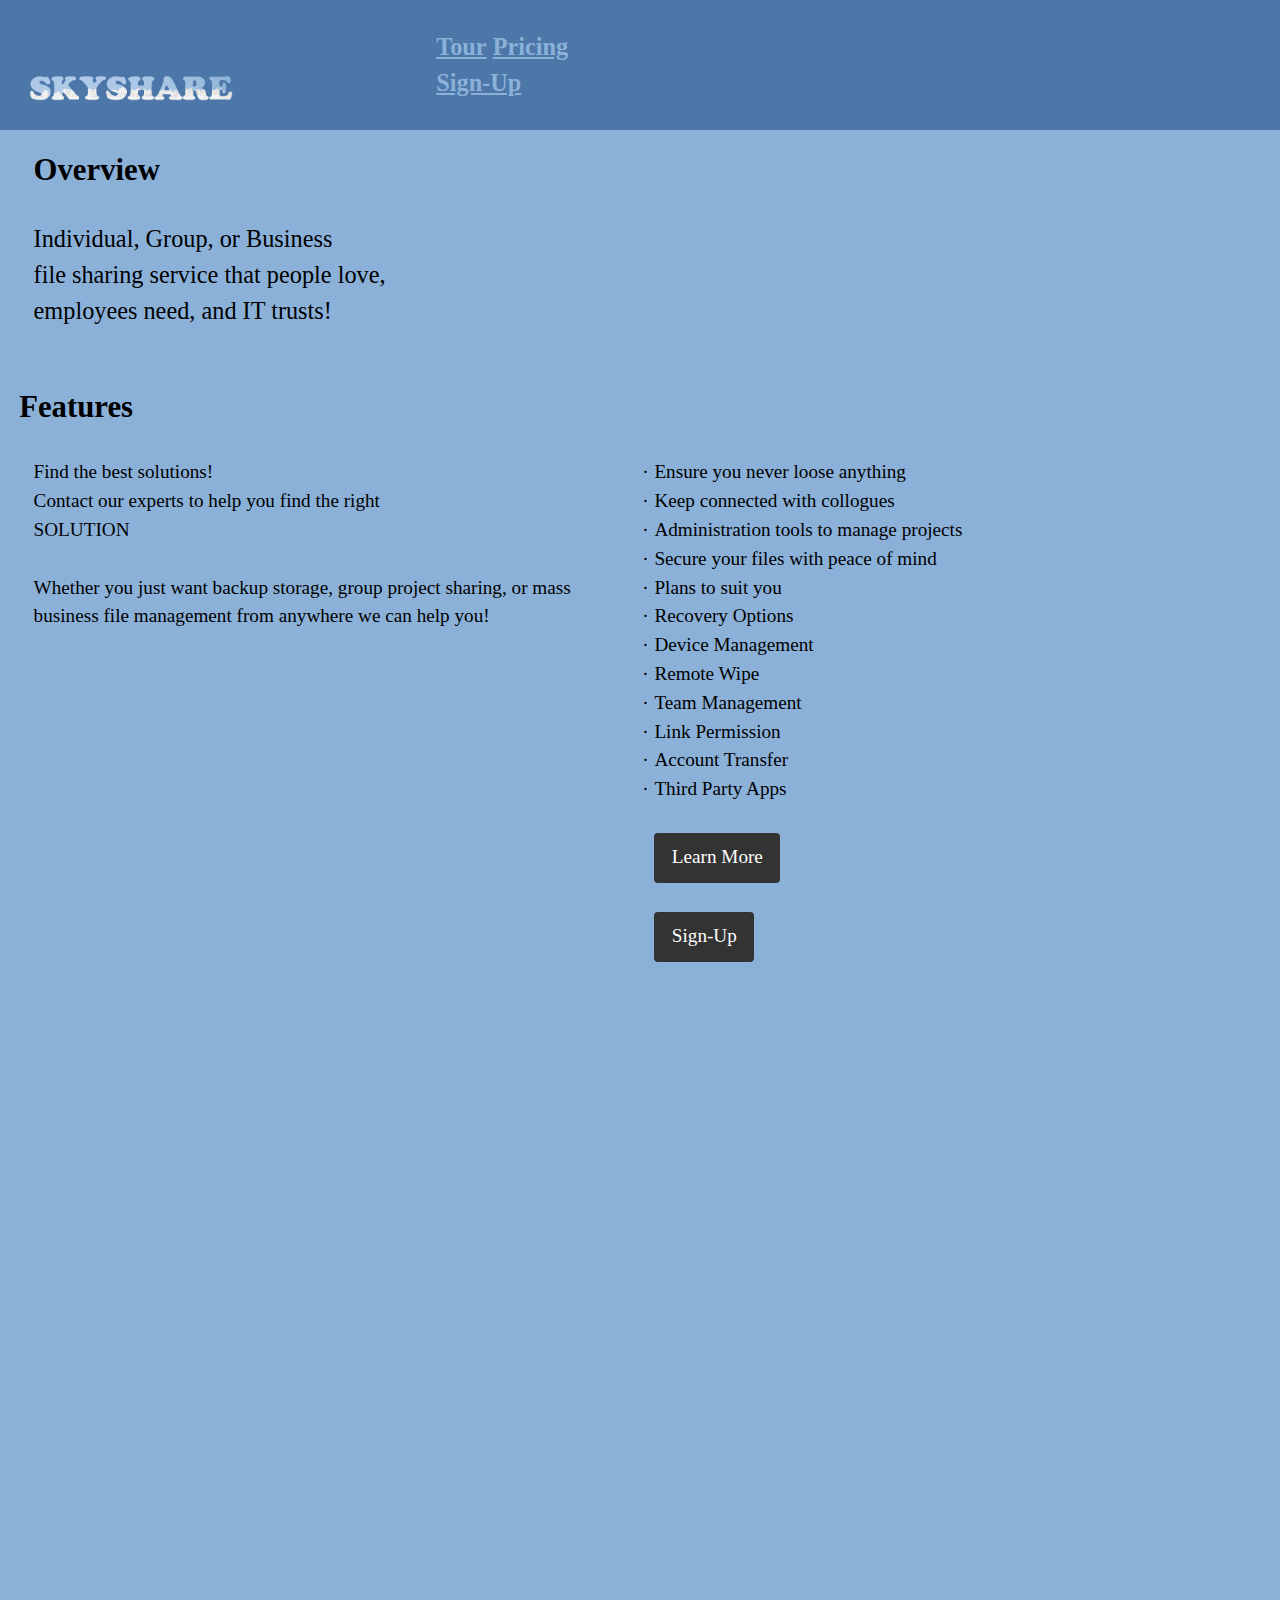
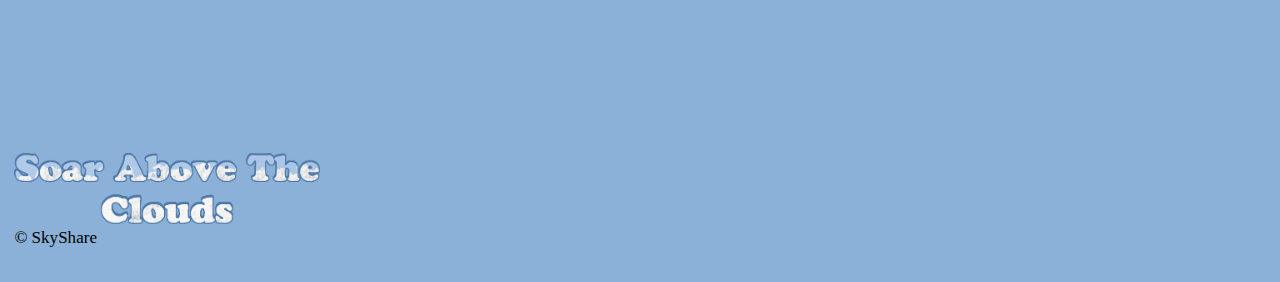
==== commit 82a6615a: "Place nav divs" ====
--- a/index.html
+++ b/index.html
@@ -8,41 +8,98 @@
   <link href="css/type.css" rel="stylesheet">
   <link href="css/main.css" rel="stylesheet">
   <meta name="viewport" content="width=device-width,initial-scale=1">
-  <link href="https://fonts.googleapis.com/css?family=Noto+Serif" rel="stylesheet">
+  <link href="https://fonts.googleapis.com/css?family=Roboto" rel="stylesheet">
 </head>
-
 <body>
 
-  <ul class="skip-links">
-    <li><a href="#nav">Skip to navigation</a></li>
-    <li><a href="#main">Skip to the main content</a></li>
-  </ul>
-
-  <header role="banner" id="top">
-    <img class="resize-half" src="img/logo-thick.png" alt="SkyShare logo">
-
-    <nav role="navigation" id="nav">
-      <ul>
-        <li><a href="index.html">Home</a></li>
-        <li><a href="tour.html">Tour</a></li>
-        <li><a href="pricing.html">Pricing</a></li>
-        <li><a href="sign-up.html">Sign-Up</a></li>
-      </ul>
-    </nav>
+  <header role="banner" id="top" class="masthead island push-0">
+    <div class="grid grid-bottom">
+      <div class="unit unit-s-1 unit-m-1 unit-l-1-3">
+        <h1 class="push-0"><img class="resize-half img-flex logo" src="img/logo-thick.png" alt="SkyShare Logo"></h1>
+      </div>
+      <div class="nav">
+        <nav role="navigation" id="nav" class="unit unit-s-1 unit-m-1 unit-l-2-3">
+          <ul class="list-group giga brand-family push-0 nav">
+            <li class="list-group__item list-group__item--inline">
+              <a href="tour.html">Tour</a>
+            </li>
+            <li class="list-group__item list-group__item--inline">
+              <a href="pricing.html">Pricing</a>
+            </li>
+            <li class="list-group__item list-group__item--inline">
+              <a href="sign-up.html">Sign-Up</a>
+            </li>
+          </ul>
+        </nav>
+      </div>
+    </div>
   </header>
 
-  <main class="pad-t-2 pad-b-2 gutter-1-2" role="main" id="main">
+  <main>
+    <section class="overview">
+      <div class="grid">
+        <div class="unit unit-s-1 unit-m-2-3 unit-l-2-3 gutter-1-2">
+          <h2 id="overview">Overview</h2>
+          <p class="giga">Individual, Group, or Business<br>file sharing service that people love,<br>employees need, and IT trusts!</p>
+        </div>
+      </div>
+    </section>
 
-    <h1>Individual, Group, or Business<br>
-      file sharing service that people love,<br>
-      employees need, and IT trusts!</h1>
+    <section class="features pad-top">
+      <h2 class="features" id="features">Features</h2>
+      <div class="grid">
+        <div class="unit unit-s-1 unit-m-1 unit-l-1-2 gutter-1-2">
+          <p>Find the best solutions!<br>Contact our experts to help you find the right<br>SOLUTION</p>
+          <p>Whether you just want backup storage, group project sharing, or mass business file management from anywhere we can help you!</p>
+        </div>
+        <div class="unit unit-s-1 unit-m-1 unit-l-1-2 gutter-1-2">
+          <ul>
+            <li>Ensure you never loose anything</li>
+            <li>Keep connected with collogues</li>
+            <li>Administration tools to manage projects</li>
+            <li>Secure your files with peace of mind</li>
+            <li>Plans to suit you</li>
+            <li>Recovery Options</li>
+            <li>Device Management</li>
+            <li>Remote Wipe</li>
+            <li>Team Management </li>
+            <li>Link Permission</li>
+            <li>Account Transfer</li>
+            <li>Third Party Apps</li>
+          </ul>
+          <a class="btn btn-learn push" href="pricing.html">Learn More</a>
+          <br>
+          <a class="btn btn-sign-up push" href="sign-up.html">Sign-Up</a>
+        </div>
+      </div>
+    </section>
 
-    </main>
+    <section class="Introduction To File Sharing Video pad-t pad-b">
+      <div class="grid">
+        <div class="unit unit-s-1 unit-m-1 unit-l-1-2 gutter-1-2">
+          <div class="embed embed--16by9">
+            <iframe width="560" height="315" src="https://www.youtube.com/embed/uFQhawnWOrI" frameborder="0" allow="accelerometer; autoplay; encrypted-media; gyroscope; picture-in-picture" allowfullscreen></iframe>
+          </div>
+        </div>
+      </div>
+    </section>
 
-    <footer role="contentinfo">
-      <img class="resize-half" src="img/slogan-short-thick.png" alt="SkyShare Slogan - Soar Above The Clouds">
-      <p>© SkyShare Website · <a href="#top">Top</a></p>
-    </footer>
+  </main>
 
-  </body>
-  </html>
+  <footer class="footer pad-t">
+    <div class="grid">
+      <div class="unit unit-s-1 unit-m-1 unit-l-1-2 gutter-1-2">
+        <ul class="list-group milli footer__links">
+          <li class="list-group__item list-group__item--inline">
+            <img class="resize-half img-flex slogan" src="img/slogan-short-thick.png" alt="SkyShare Slogan - Soar Above the Clouds">
+          </li>
+          <li class="list-group__item list-group__item--inline">
+            <p class="push-0 footer__copyright"><small>© SkyShare</small></p>
+          </li>
+        </ul>
+      </div>
+    </div>
+  </footer>
+
+</body>
+</html>
--- a/css/main.css
+++ b/css/main.css
@@ -85,6 +85,14 @@
   padding: 1rem;
 }
 
+label {
+  display: block;
+}
+
+form {
+  background-color: #fff;
+}
+
 aside {
   padding: 1em;
   background-color: #698999;
@@ -102,6 +110,12 @@
 
 table {
   border-collapse: collapse;
+  min-width: 50em;
+}
+
+table p {
+  margin: 0;
+  padding: 0;
 }
 
 th, td {
@@ -113,20 +127,24 @@
 
 th {
   color: #fff;
+  font-size: 2.125em;
 }
 
 td {
   color: #3d5059;
+  font-size: 2.125em;
 }
 
 thead th,
 tfoot th {
   background-color: #5a84be;
   border-right: 1px solid #3d5059;
+  font-size: 2.125em;
 }
 
 thead th {
   border-bottom: 1px solid #3d5059;
+  font-size: 3.125em;
 }
 
 tbody th {
@@ -147,15 +165,6 @@
   font-size: 1.125rem;
 }
 
-table p {
-  margin: 0;
-  padding: 0;
-}
-
-.feature {
-  width: 17em;
-}
-
 .free {
   width: 7em;
 }
@@ -165,12 +174,12 @@
 }
 
 .advanced {
-  color: pink;
   width: 7em;
 }
 
-table {
-  min-width: 50em;
+thanks {
+  font-size: 1.125rem;
+  background-color: #fff;
 }
 
 footer {
@@ -191,6 +200,14 @@
 
  @media only screen and (min-width: 60em) {
 
+   .space-right {
+     padding-right: .5rem;
+   }
+
+   .space-left {
+     padding-left: .5rem;
+   }
+
    .table-wrapper {
      overflow: visible;
    }
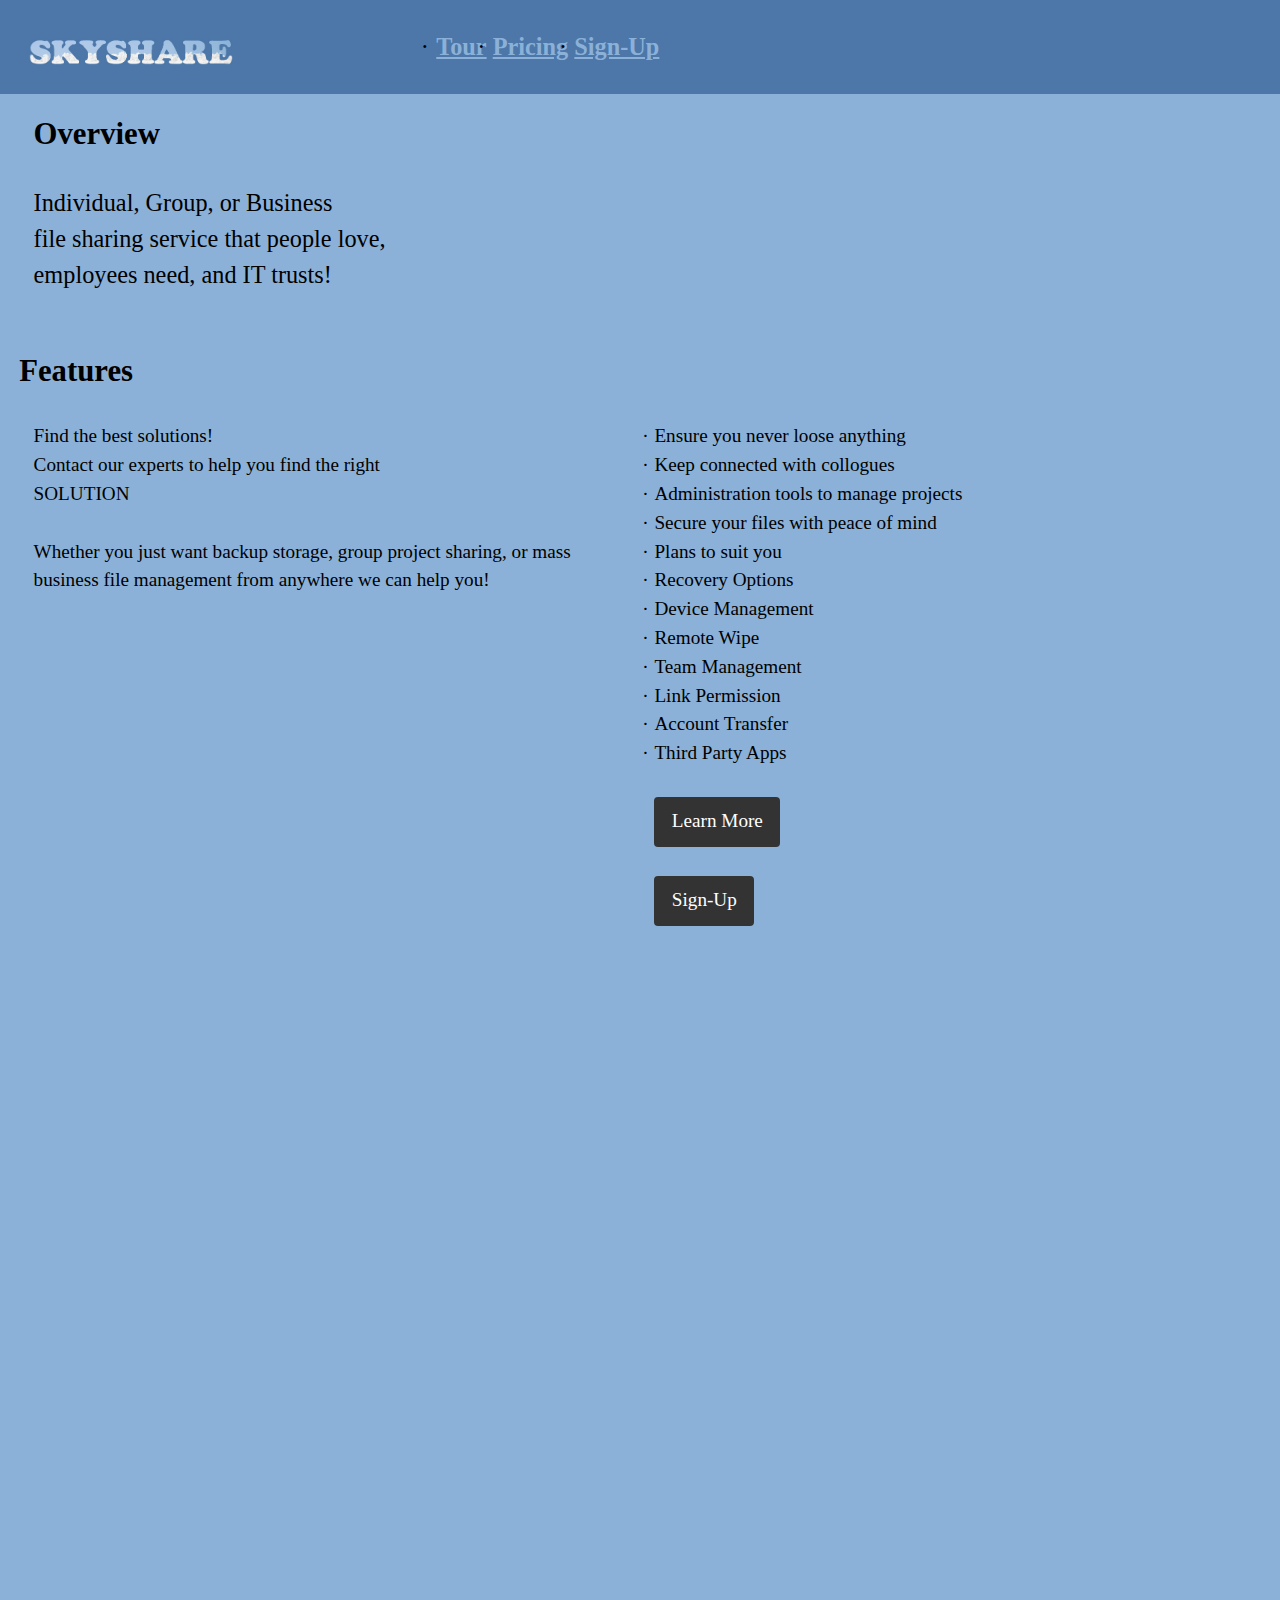
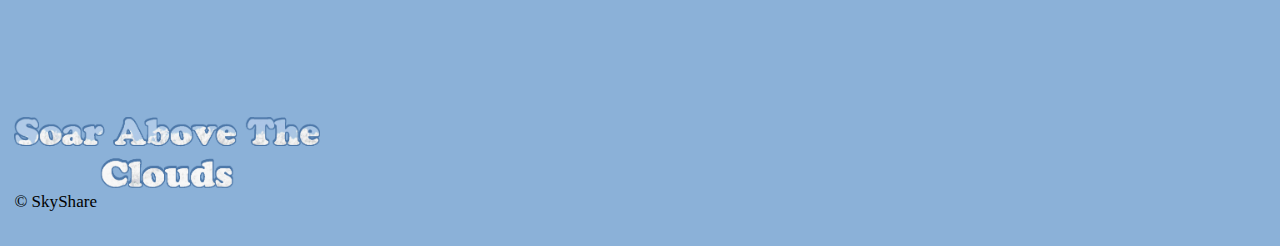
==== commit 48330814: "Fix index page" ====
--- a/index.html
+++ b/index.html
@@ -12,28 +12,32 @@
 </head>
 <body>
 
+  <div class="nav">
+    <ul class="skip-links">
+      <li><a href="#nav">Skip to navigation</a></li>
+      <li><a href="#main">Skip to the main content</a></li>
+    </ul>
   <header role="banner" id="top" class="masthead island push-0">
     <div class="grid grid-bottom">
       <div class="unit unit-s-1 unit-m-1 unit-l-1-3">
         <h1 class="push-0"><img class="resize-half img-flex logo" src="img/logo-thick.png" alt="SkyShare Logo"></h1>
       </div>
-      <div class="nav">
         <nav role="navigation" id="nav" class="unit unit-s-1 unit-m-1 unit-l-2-3">
-          <ul class="list-group giga brand-family push-0 nav">
-            <li class="list-group__item list-group__item--inline">
+          <ul class="list_group giga brand-family push-0 nav">
+            <li class="list_group__item list-group__item--inline">
               <a href="tour.html">Tour</a>
             </li>
-            <li class="list-group__item list-group__item--inline">
+            <li class="list_group__item list-group__item--inline">
               <a href="pricing.html">Pricing</a>
             </li>
-            <li class="list-group__item list-group__item--inline">
+            <li class="list_group__item list-group__item--inline">
               <a href="sign-up.html">Sign-Up</a>
             </li>
           </ul>
         </nav>
-      </div>
     </div>
   </header>
+</div>
 
   <main>
     <section class="overview">
@@ -86,7 +90,7 @@
 
   </main>
 
-  <footer class="footer pad-t">
+  <footer class="footer pad-t" role="contentinfo">
     <div class="grid">
       <div class="unit unit-s-1 unit-m-1 unit-l-1-2 gutter-1-2">
         <ul class="list-group milli footer__links">
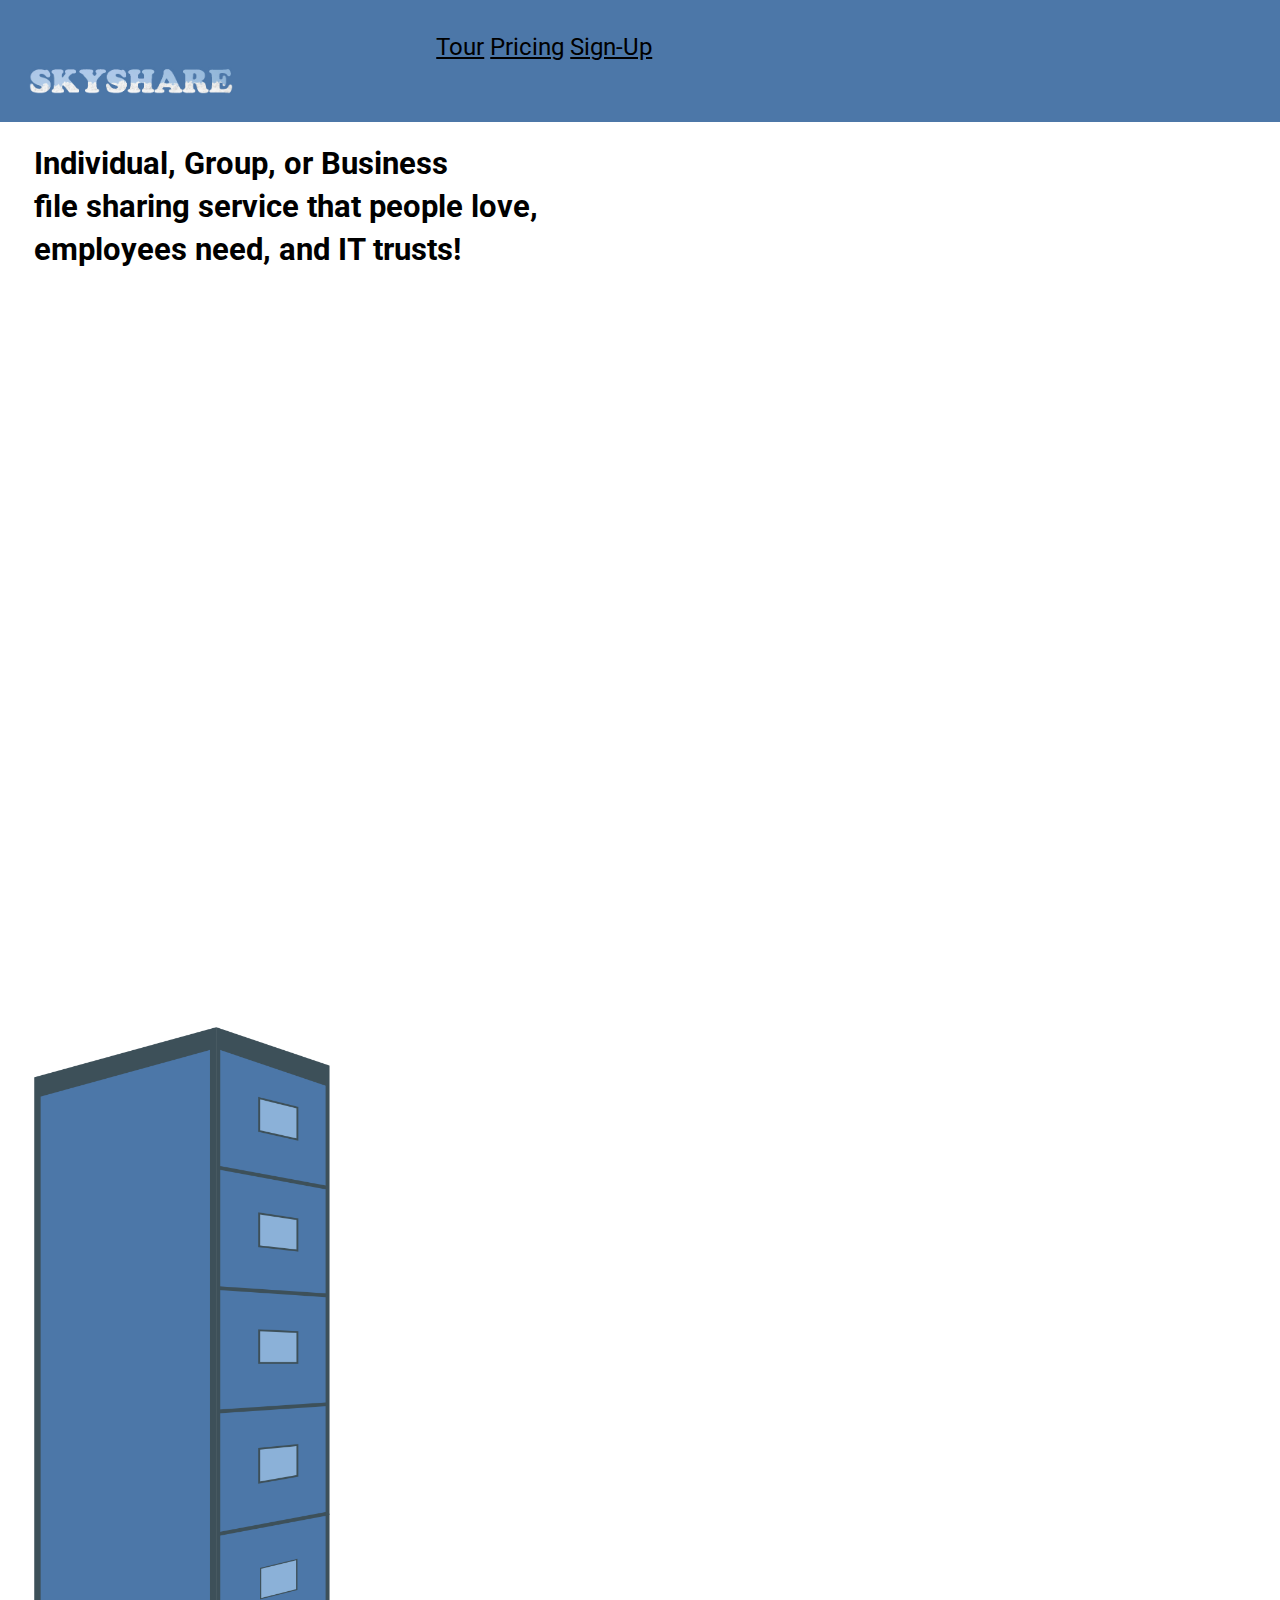
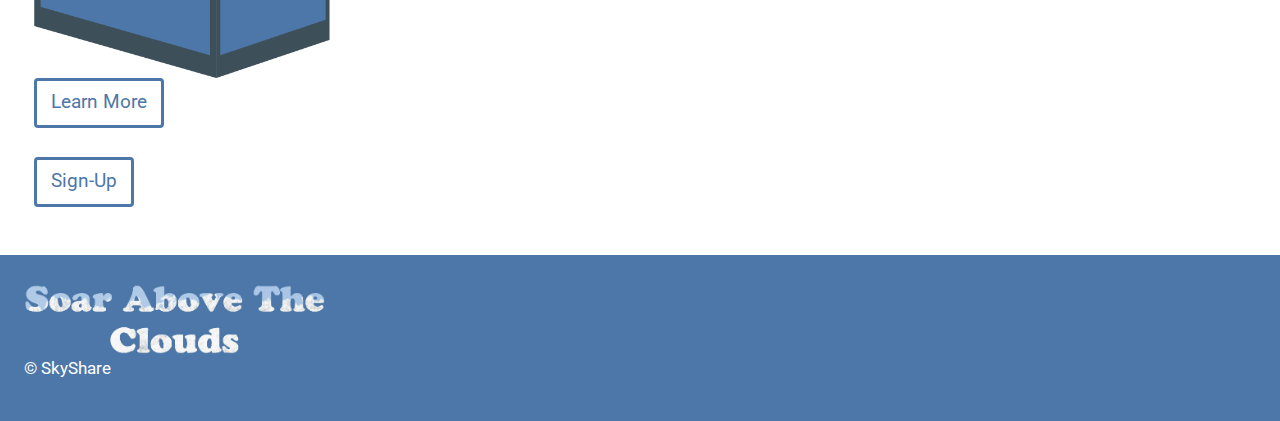
==== commit 598285cb: "Update code after help at school" ====
--- a/index.html
+++ b/index.html
@@ -11,66 +11,52 @@
   <link href="https://fonts.googleapis.com/css?family=Roboto" rel="stylesheet">
 </head>
 <body>
+  <ul class="skip-links">
+    <li><a href="#nav">Skip to navigation</a></li>
+    <li><a href="#main">Skip to the main content</a></li>
+  </ul>
+  <div class="nav">
+    <header role="banner" id="top" class="masthead island push-0">
+      <div class="grid grid-bottom">
+        <div class="unit unit-s-1 unit-m-1 unit-l-1-3">
+          <h1 class="push-0"><img class="resize-half img-flex logo" src="img/logo-thick.png" alt="SkyShare Logo"></h1>
+        </div>
+        <nav class="unit xs-1 m-1 l-2-3" role="navigation" id="nav">
+          <div>
+            <ul class="list-group giga push nav">
+              <li class="list-group-item list-group-item">
+                <a href="tour.html">Tour</a>
+              </li>
+              <li class="list-group-item list-group-item">
+                <a href="pricing.html">Pricing</a>
+              </li>
+              <li class="list-group-item list-group-item">
+                <a href="sign-up.html">Sign-Up</a>
+              </li>
+            </ul>
+          </div>
+        </nav>
+      </div>
+    </header>
+  </div>
 
-  <div class="nav">
-    <ul class="skip-links">
-      <li><a href="#nav">Skip to navigation</a></li>
-      <li><a href="#main">Skip to the main content</a></li>
-    </ul>
-  <header role="banner" id="top" class="masthead island push-0">
-    <div class="grid grid-bottom">
-      <div class="unit unit-s-1 unit-m-1 unit-l-1-3">
-        <h1 class="push-0"><img class="resize-half img-flex logo" src="img/logo-thick.png" alt="SkyShare Logo"></h1>
-      </div>
-        <nav role="navigation" id="nav" class="unit unit-s-1 unit-m-1 unit-l-2-3">
-          <ul class="list_group giga brand-family push-0 nav">
-            <li class="list_group__item list-group__item--inline">
-              <a href="tour.html">Tour</a>
-            </li>
-            <li class="list_group__item list-group__item--inline">
-              <a href="pricing.html">Pricing</a>
-            </li>
-            <li class="list_group__item list-group__item--inline">
-              <a href="sign-up.html">Sign-Up</a>
-            </li>
-          </ul>
-        </nav>
-    </div>
-  </header>
-</div>
-
-  <main>
+  <main role="main" id="main">
     <section class="overview">
       <div class="grid">
         <div class="unit unit-s-1 unit-m-2-3 unit-l-2-3 gutter-1-2">
-          <h2 id="overview">Overview</h2>
-          <p class="giga">Individual, Group, or Business<br>file sharing service that people love,<br>employees need, and IT trusts!</p>
+          <h2 id="overview">Individual, Group, or Business<br>file sharing service that people love,<br>employees need, and IT trusts!</h2>
         </div>
+      </div>
+      <div class="unit xs-1 embed embed-16by9">
+        <img class="embed-item img-flex" src="images/logo-thick.png" alt="">
+        <!-- use this code ^ hellachella-->
       </div>
     </section>
 
-    <section class="features pad-top">
-      <h2 class="features" id="features">Features</h2>
+    <section class="graphics pad-top">
       <div class="grid">
         <div class="unit unit-s-1 unit-m-1 unit-l-1-2 gutter-1-2">
-          <p>Find the best solutions!<br>Contact our experts to help you find the right<br>SOLUTION</p>
-          <p>Whether you just want backup storage, group project sharing, or mass business file management from anywhere we can help you!</p>
-        </div>
-        <div class="unit unit-s-1 unit-m-1 unit-l-1-2 gutter-1-2">
-          <ul>
-            <li>Ensure you never loose anything</li>
-            <li>Keep connected with collogues</li>
-            <li>Administration tools to manage projects</li>
-            <li>Secure your files with peace of mind</li>
-            <li>Plans to suit you</li>
-            <li>Recovery Options</li>
-            <li>Device Management</li>
-            <li>Remote Wipe</li>
-            <li>Team Management </li>
-            <li>Link Permission</li>
-            <li>Account Transfer</li>
-            <li>Third Party Apps</li>
-          </ul>
+            <h2 class="graphics push-0" id="graphics"><img class="resize-half img-flex logo" src="img/icon-cabinet.png" alt="Filing Cabinet Image"></h2>
           <a class="btn btn-learn push" href="pricing.html">Learn More</a>
           <br>
           <a class="btn btn-sign-up push" href="sign-up.html">Sign-Up</a>
@@ -78,7 +64,7 @@
       </div>
     </section>
 
-    <section class="Introduction To File Sharing Video pad-t pad-b">
+    <!-- <section class="Introduction To File Sharing Video pad-t pad-b">
       <div class="grid">
         <div class="unit unit-s-1 unit-m-1 unit-l-1-2 gutter-1-2">
           <div class="embed embed--16by9">
@@ -86,19 +72,19 @@
           </div>
         </div>
       </div>
-    </section>
+    </section> -->
 
   </main>
 
   <footer class="footer pad-t" role="contentinfo">
     <div class="grid">
       <div class="unit unit-s-1 unit-m-1 unit-l-1-2 gutter-1-2">
-        <ul class="list-group milli footer__links">
-          <li class="list-group__item list-group__item--inline">
+        <ul class="list-group milli footer-links">
+          <li class="list-group-item list-group-item">
             <img class="resize-half img-flex slogan" src="img/slogan-short-thick.png" alt="SkyShare Slogan - Soar Above the Clouds">
           </li>
-          <li class="list-group__item list-group__item--inline">
-            <p class="push-0 footer__copyright"><small>© SkyShare</small></p>
+          <li class="list-group-item list-group-item">
+            <p class="push-0 footer-copyright"><small>© SkyShare</small></p>
           </li>
         </ul>
       </div>
--- a/css/main.css
+++ b/css/main.css
@@ -1,20 +1,23 @@
+html {
+  font-family: Roboto, sans-serif;
+}
+
 body {
-  margin: 0;
-  background-color: #8bb1d8
+  background-color: #fff;
 }
 
 /*
- * Colours
- * Outer-Space-Blue-Gray - #3d5059
- * Light-Slate-Gray - #698999
- * Blue-Yonder - #4c77a8
- * Silver-Lake-Blue - #5a84be
- * Dark-Sky-Blue - #8bb1d8
- */
+* Colours
+* Outer-Space-Blue-Gray - #3d5059
+* Light-Slate-Gray - #698999
+* Blue-Yonder - #4c77a8
+* Silver-Lake-Blue - #5a84be
+* Dark-Sky-Blue - #8bb1d8
+*/
 
 img.resize-half {
-  max-width:50%;
-  max-height:50%;
+  max-width: 50%;
+  max-height: 50%;
 }
 
 a:hover,
@@ -23,7 +26,19 @@
 }
 
 a:focus {
-  outline: 3px solid #3d5059;
+  outline: 3px solid #000;
+}
+
+.btn {
+  background-color: #fff;
+  color: #4c77a8;
+  border-color: #4c77a8;
+}
+
+.btn:hover {
+  background-color: #000;
+  color: #8bb1d8;
+  border-color: #8bb1d8;
 }
 
 .skip-links {
@@ -33,15 +48,11 @@
 }
 
 .skip-links a {
-  padding: 0.5em 0.75em;
+  padding: .5em .75em;
   position: absolute;
   top: -3em;
-
   background-color: #4c77a8;
-
-  color: #8bb1d8;
-  font-size: 1.125em;
-  font-weight: bold;
+  color: #000;
   text-decoration: none;
 }
 
@@ -51,30 +62,26 @@
 
 header {
   padding: 1rem;
-  background-image: url("../img/pattern.png");
   background-color: #4c77a8;
 }
 
 header a {
-  color: #8bb1d8;
-  font-weight: bold;
+  color: #000;
 }
 
 header strong {
-  color: #8bb1d8;
-}
-
-nav {
-  font-size: 1.5em;
+  color: #000;
 }
 
 nav ul {
   margin: 0;
   padding: 0;
+    color: #000;
 }
 
 nav li {
   display: inline-block;
+    color: #000;
 }
 
 h1 {
@@ -90,7 +97,7 @@
 }
 
 form {
-  background-color: #fff;
+  background-color: #8bb1d8;
 }
 
 aside {
@@ -120,31 +127,27 @@
 
 th, td {
   border: 1px solid #3d5059;
-  padding: 0.75em;
+  padding: .75em;
   text-align: left;
   vertical-align: bottom;
 }
 
 th {
   color: #fff;
-  font-size: 2.125em;
 }
 
 td {
   color: #3d5059;
-  font-size: 2.125em;
 }
 
 thead th,
 tfoot th {
   background-color: #5a84be;
   border-right: 1px solid #3d5059;
-  font-size: 2.125em;
 }
 
 thead th {
   border-bottom: 1px solid #3d5059;
-  font-size: 3.125em;
 }
 
 tbody th {
@@ -158,11 +161,10 @@
 
 tbody tr:nth-child(odd) {
   background-color: #fff;
-
-caption {
+}
+
+.caption {
   color: #3d5059;
-  font-style: italic;
-  font-size: 1.125rem;
 }
 
 .free {
@@ -177,39 +179,24 @@
   width: 7em;
 }
 
-thanks {
-  font-size: 1.125rem;
-  background-color: #fff;
-}
-
 footer {
-  padding: 0.5rem;
+  padding: .5rem;
   background-color: #4c77a8;
-  color: #8bb1d8;
-  font-size: 0.75rem;
-}
-
-/*
- * Colours
- * Outer-Space-Blue-Gray - #3d5059
- * Light-Slate-Gray - #698999
- * Blue-Yonder - #4c77a8
- * Silver-Lake-Blue - #5a84be
- * Dark-Sky-Blue - #8bb1d8
- */
-
- @media only screen and (min-width: 60em) {
-
-   .space-right {
-     padding-right: .5rem;
-   }
-
-   .space-left {
-     padding-left: .5rem;
-   }
-
-   .table-wrapper {
-     overflow: visible;
-   }
-
- }
+  color: #fff;
+}
+
+@media only screen and (min-width: 60em) {
+
+  .space-right {
+    padding-right: .5rem;
+  }
+
+  .space-left {
+    padding-left: .5rem;
+  }
+
+  .table-wrapper {
+    overflow: visible;
+  }
+
+}
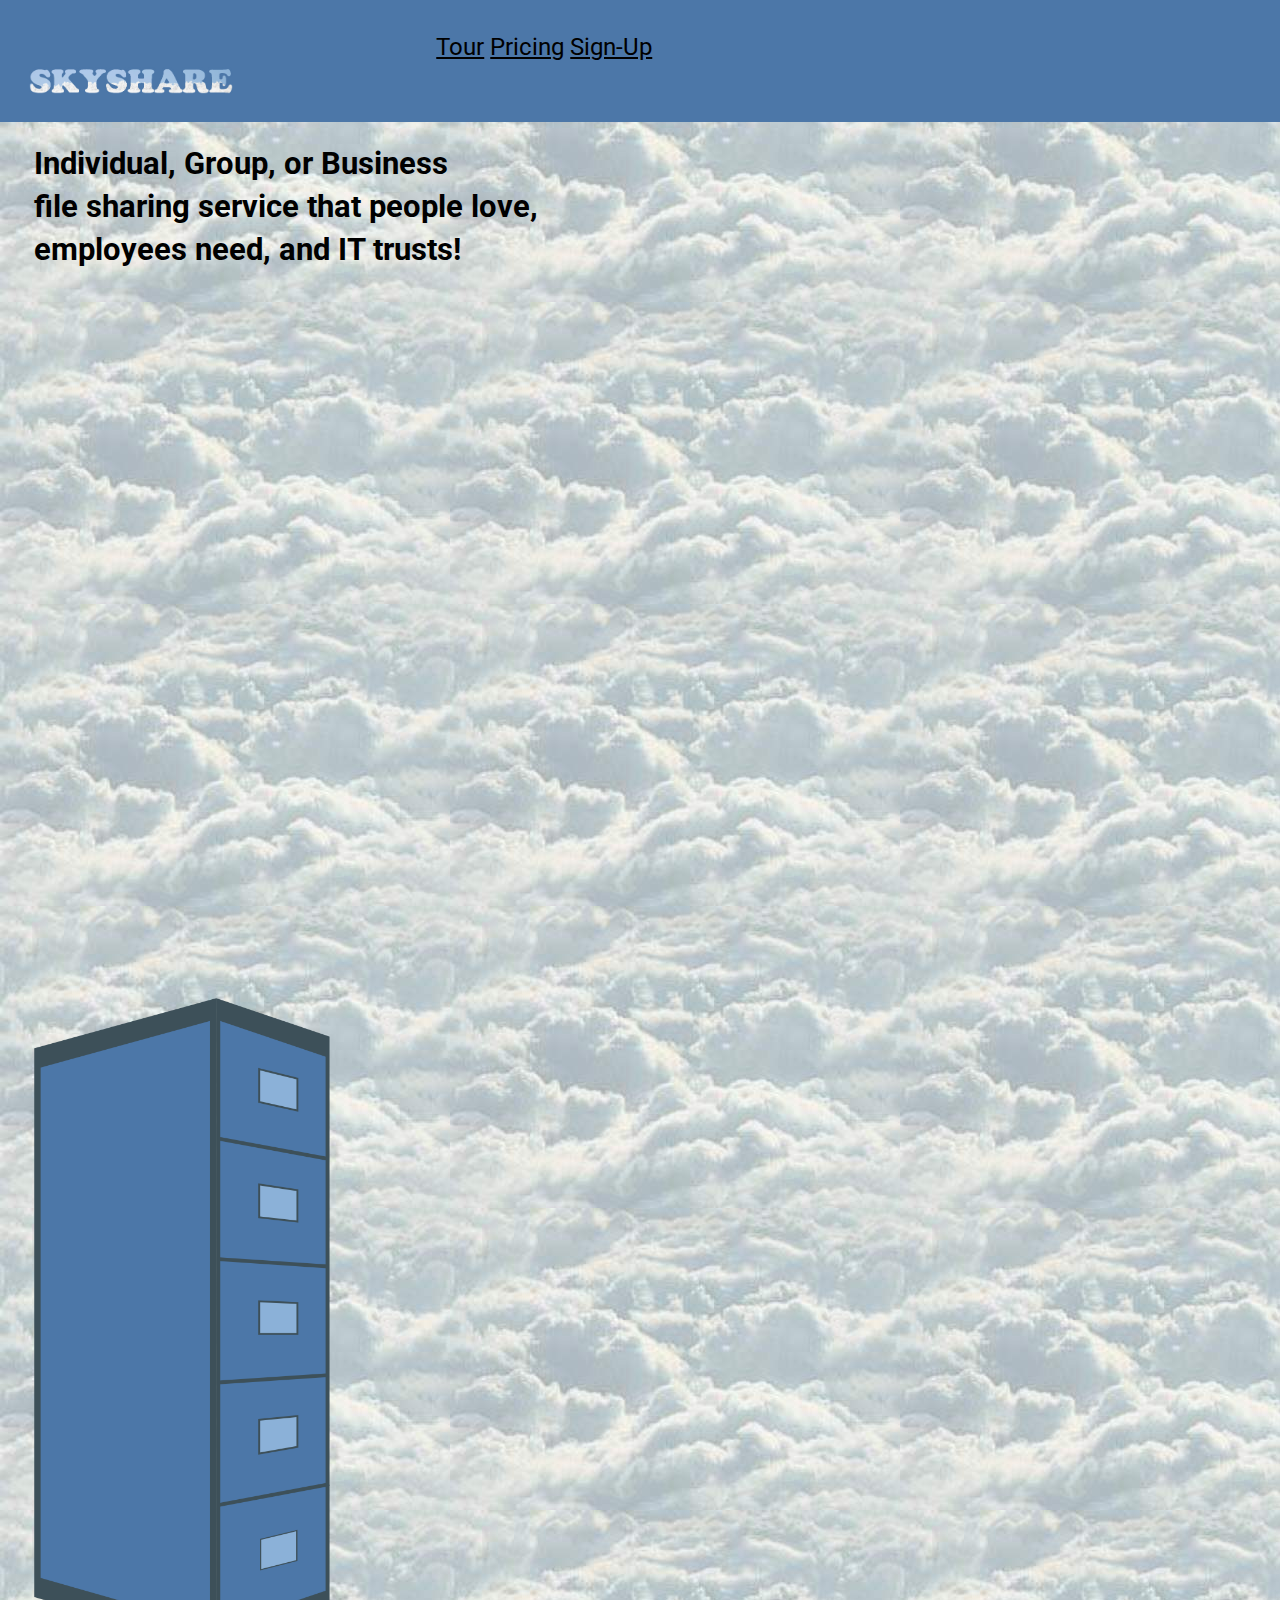
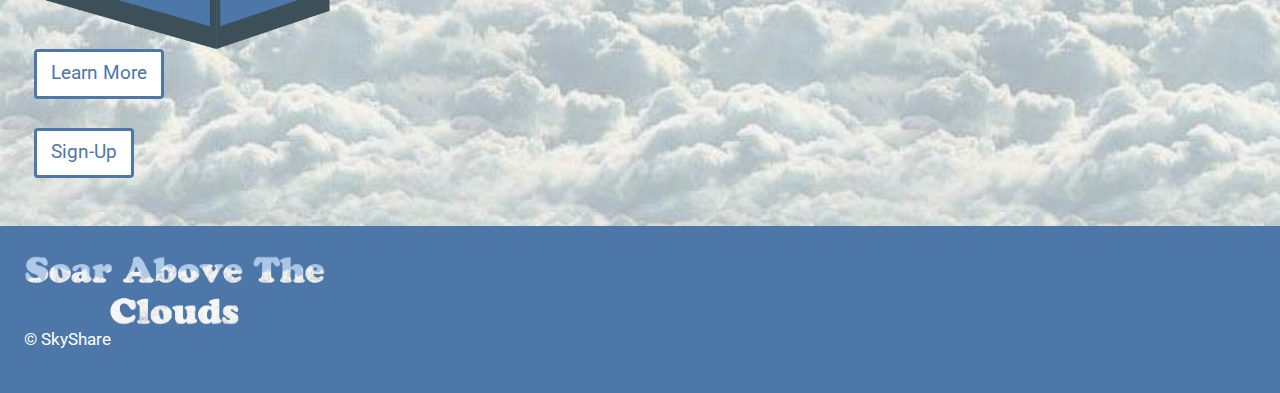
==== commit 9d9d8c7d: "Test the code" ====
--- a/index.html
+++ b/index.html
@@ -11,6 +11,7 @@
   <link href="https://fonts.googleapis.com/css?family=Roboto" rel="stylesheet">
 </head>
 <body>
+
   <ul class="skip-links">
     <li><a href="#nav">Skip to navigation</a></li>
     <li><a href="#main">Skip to the main content</a></li>
@@ -53,26 +54,16 @@
       </div>
     </section>
 
-    <section class="graphics pad-top">
+    <section class="graphics">
       <div class="grid">
         <div class="unit unit-s-1 unit-m-1 unit-l-1-2 gutter-1-2">
-            <h2 class="graphics push-0" id="graphics"><img class="resize-half img-flex logo" src="img/icon-cabinet.png" alt="Filing Cabinet Image"></h2>
+          <h2 class="graphics push-0" id="graphics"><img class="resize-half img-flex logo" src="img/icon-cabinet.png" alt="Filing Cabinet Image"></h2>
           <a class="btn btn-learn push" href="pricing.html">Learn More</a>
           <br>
           <a class="btn btn-sign-up push" href="sign-up.html">Sign-Up</a>
         </div>
       </div>
     </section>
-
-    <!-- <section class="Introduction To File Sharing Video pad-t pad-b">
-      <div class="grid">
-        <div class="unit unit-s-1 unit-m-1 unit-l-1-2 gutter-1-2">
-          <div class="embed embed--16by9">
-            <iframe width="560" height="315" src="https://www.youtube.com/embed/uFQhawnWOrI" frameborder="0" allow="accelerometer; autoplay; encrypted-media; gyroscope; picture-in-picture" allowfullscreen></iframe>
-          </div>
-        </div>
-      </div>
-    </section> -->
 
   </main>
 
--- a/css/main.css
+++ b/css/main.css
@@ -3,7 +3,7 @@
 }
 
 body {
-  background-color: #fff;
+  background-image: url("../img/bg-01.jpg");
 }
 
 /*
@@ -62,6 +62,7 @@
 
 header {
   padding: 1rem;
+  background-image: url("../img/bg-03.jpg");
   background-color: #4c77a8;
 }
 
@@ -76,12 +77,12 @@
 nav ul {
   margin: 0;
   padding: 0;
-    color: #000;
+  color: #000;
 }
 
 nav li {
   display: inline-block;
-    color: #000;
+  color: #000;
 }
 
 h1 {
@@ -181,6 +182,7 @@
 
 footer {
   padding: .5rem;
+  background-image: url("../img/bg-03.jpg");
   background-color: #4c77a8;
   color: #fff;
 }
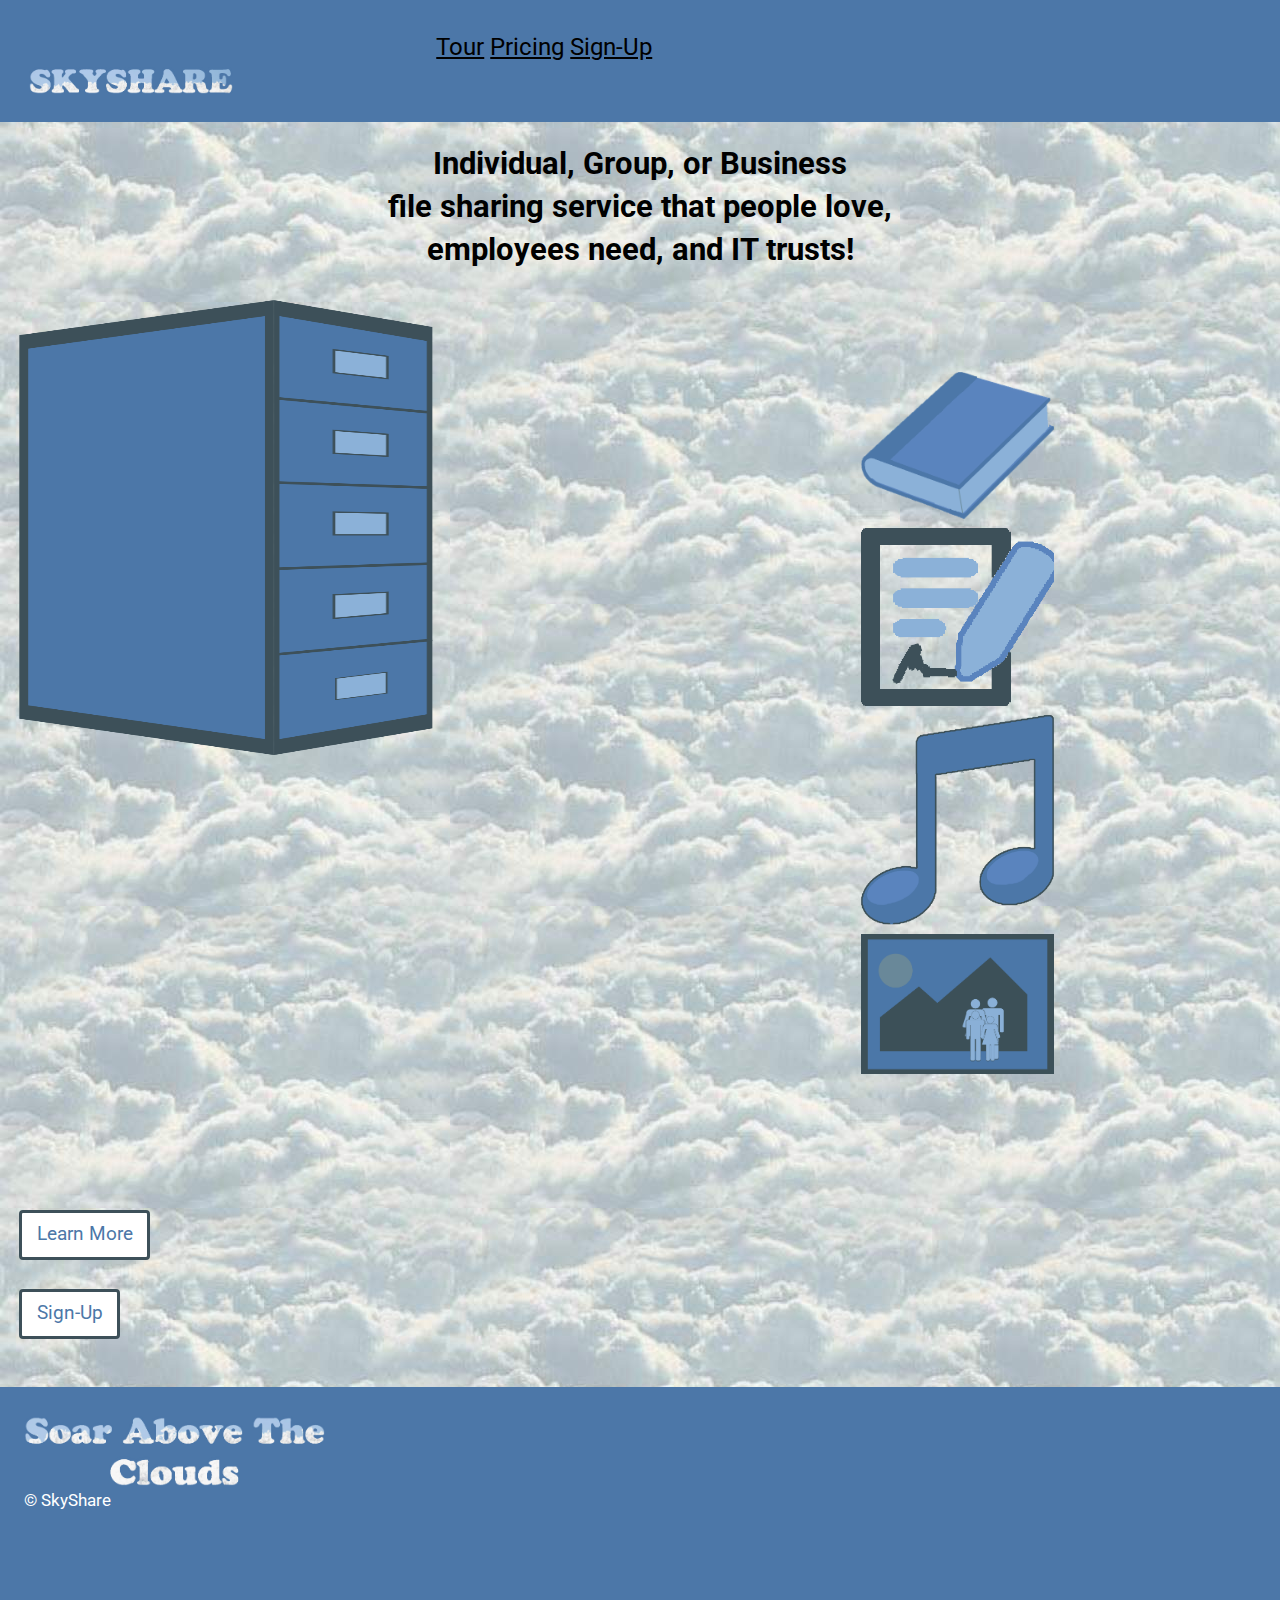
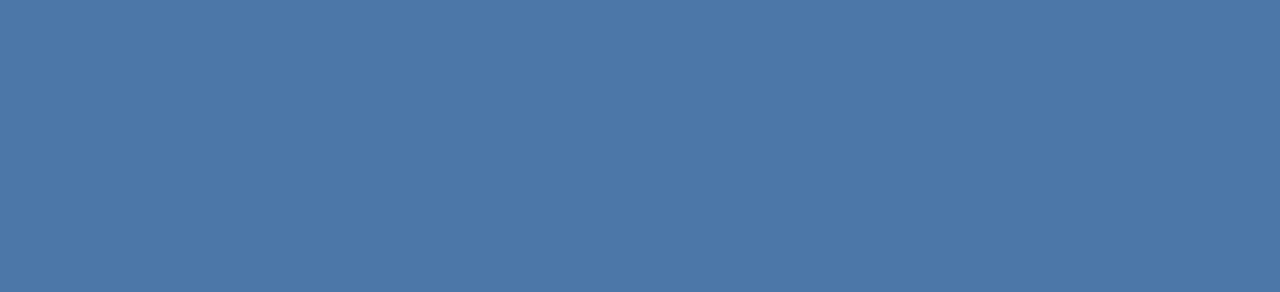
==== commit 67940fbe: "Perfect the code" ====
--- a/index.html
+++ b/index.html
@@ -10,8 +10,10 @@
   <meta name="viewport" content="width=device-width,initial-scale=1">
   <link href="https://fonts.googleapis.com/css?family=Roboto" rel="stylesheet">
 </head>
+
+<!-- hellachella -->
+
 <body>
-
   <ul class="skip-links">
     <li><a href="#nav">Skip to navigation</a></li>
     <li><a href="#main">Skip to the main content</a></li>
@@ -40,33 +42,34 @@
       </div>
     </header>
   </div>
-
   <main role="main" id="main">
     <section class="overview">
       <div class="grid">
-        <div class="unit unit-s-1 unit-m-2-3 unit-l-2-3 gutter-1-2">
+        <div class="unit unit-s-1 unit-m-1 unit-l-1 gutter-1-2">
           <h2 id="overview">Individual, Group, or Business<br>file sharing service that people love,<br>employees need, and IT trusts!</h2>
-        </div>
-      </div>
-      <div class="unit xs-1 embed embed-16by9">
-        <img class="embed-item img-flex" src="images/logo-thick.png" alt="">
-        <!-- use this code ^ hellachella-->
-      </div>
-    </section>
-
-    <section class="graphics">
-      <div class="grid">
-        <div class="unit unit-s-1 unit-m-1 unit-l-1-2 gutter-1-2">
-          <h2 class="graphics push-0" id="graphics"><img class="resize-half img-flex logo" src="img/icon-cabinet.png" alt="Filing Cabinet Image"></h2>
-          <a class="btn btn-learn push" href="pricing.html">Learn More</a>
-          <br>
-          <a class="btn btn-sign-up push" href="sign-up.html">Sign-Up</a>
         </div>
       </div>
     </section>
 
+    <div class="grid">
+      <div class="unit unit-xs-1 unit-s-1 unit-m-2-3 unit-2-3">
+        <img class="resize-half img-flex logo" src="img/icon-cabinet.png" alt="Filing Cabinet Image">
+      </div>
+      <div class="unit unit-xs-1 unit-s-1 unit-m-1-3 unit-l-1-3 island-1-2">
+        <br><br>
+        <img class="resize-half" src="img/icon-book.png" alt="Book Image"><br>
+        <img class="resize-half" src="img/icon-file.png" alt="File Image">
+        <img class="resize-half" src="img/icon-notes.png" alt="Music Note Image"><br>
+        <img class="resize-half" src="img/icon-picture.png" alt="Picture Image">
+      </div>
+    </div>
+    <div>
+      <a class="btn btn-learn push" href="pricing.html">Learn More</a>
+      <br>
+      <a class="btn btn-sign-up push" href="sign-up.html">Sign-Up</a>
+    </div>
+
   </main>
-
   <footer class="footer pad-t" role="contentinfo">
     <div class="grid">
       <div class="unit unit-s-1 unit-m-1 unit-l-1-2 gutter-1-2">
@@ -78,9 +81,11 @@
             <p class="push-0 footer-copyright"><small>© SkyShare</small></p>
           </li>
         </ul>
+        <div class="unit xs-1 embed embed-16by9">
+          <img role="presentation" class="embed-item img-flex" src="images/logo-thick.png" alt="">
+        </div>
       </div>
     </div>
   </footer>
-
 </body>
 </html>
--- a/css/main.css
+++ b/css/main.css
@@ -20,9 +20,14 @@
   max-height: 50%;
 }
 
+.overview {
+  text-align: center;
+}
+
 a:hover,
 a:active {
   outline: none;
+  background-color: #3d5059;
 }
 
 a:focus {
@@ -32,13 +37,13 @@
 .btn {
   background-color: #fff;
   color: #4c77a8;
-  border-color: #4c77a8;
+  border-color: #3d5059;
 }
 
 .btn:hover {
   background-color: #000;
   color: #8bb1d8;
-  border-color: #8bb1d8;
+  border-color: #3d5059;
 }
 
 .skip-links {
